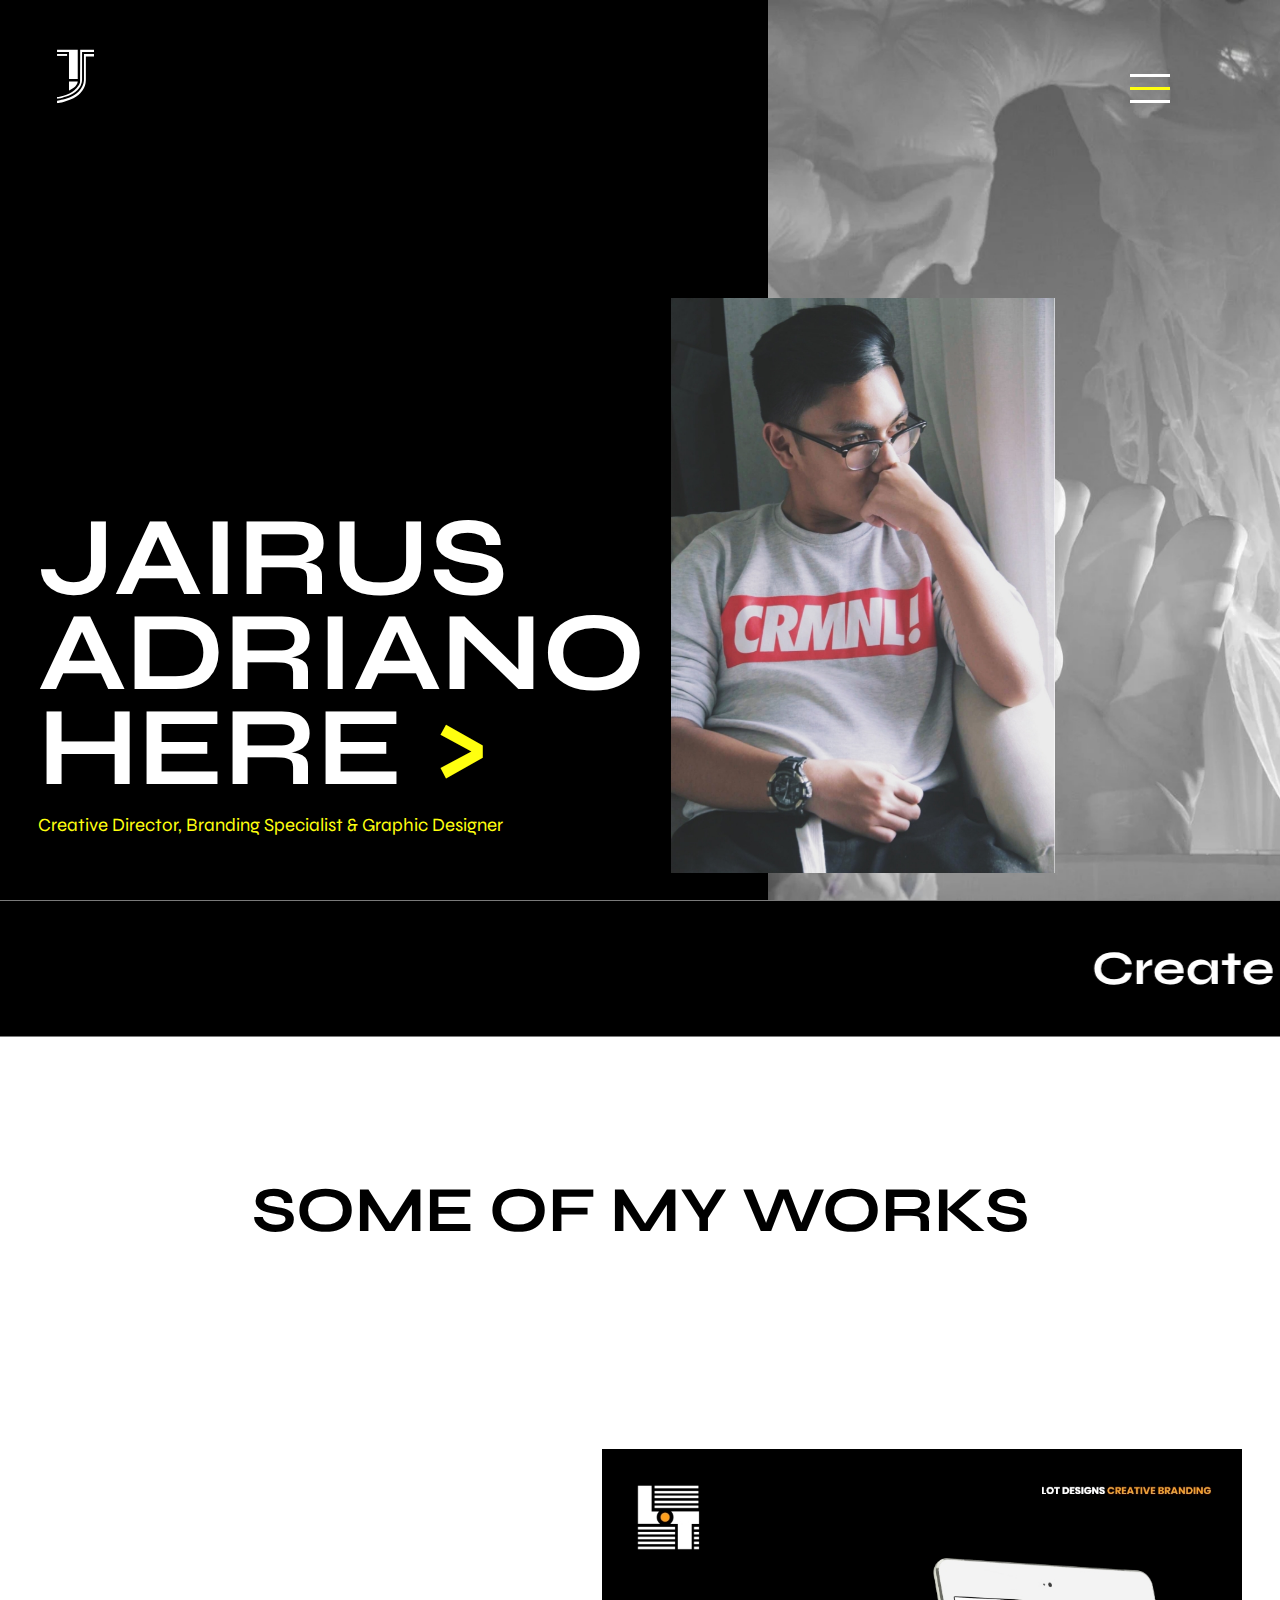
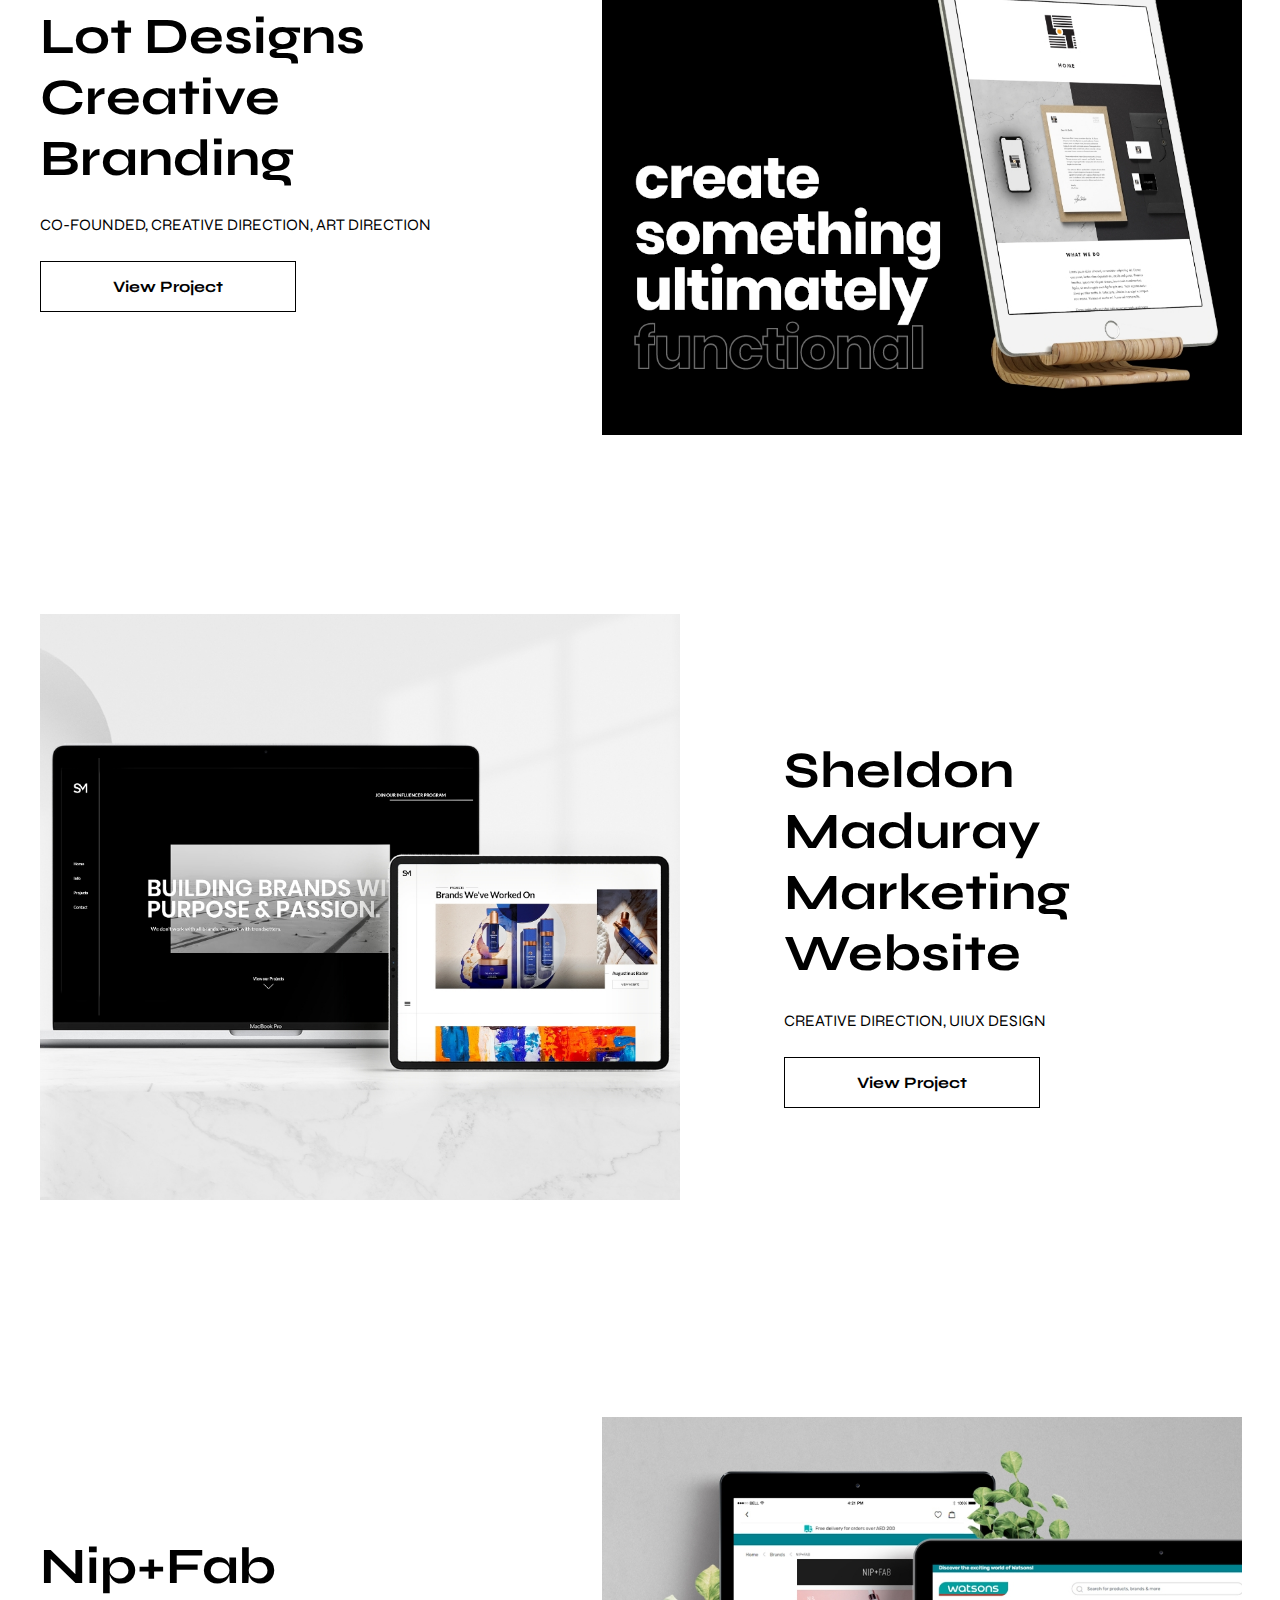
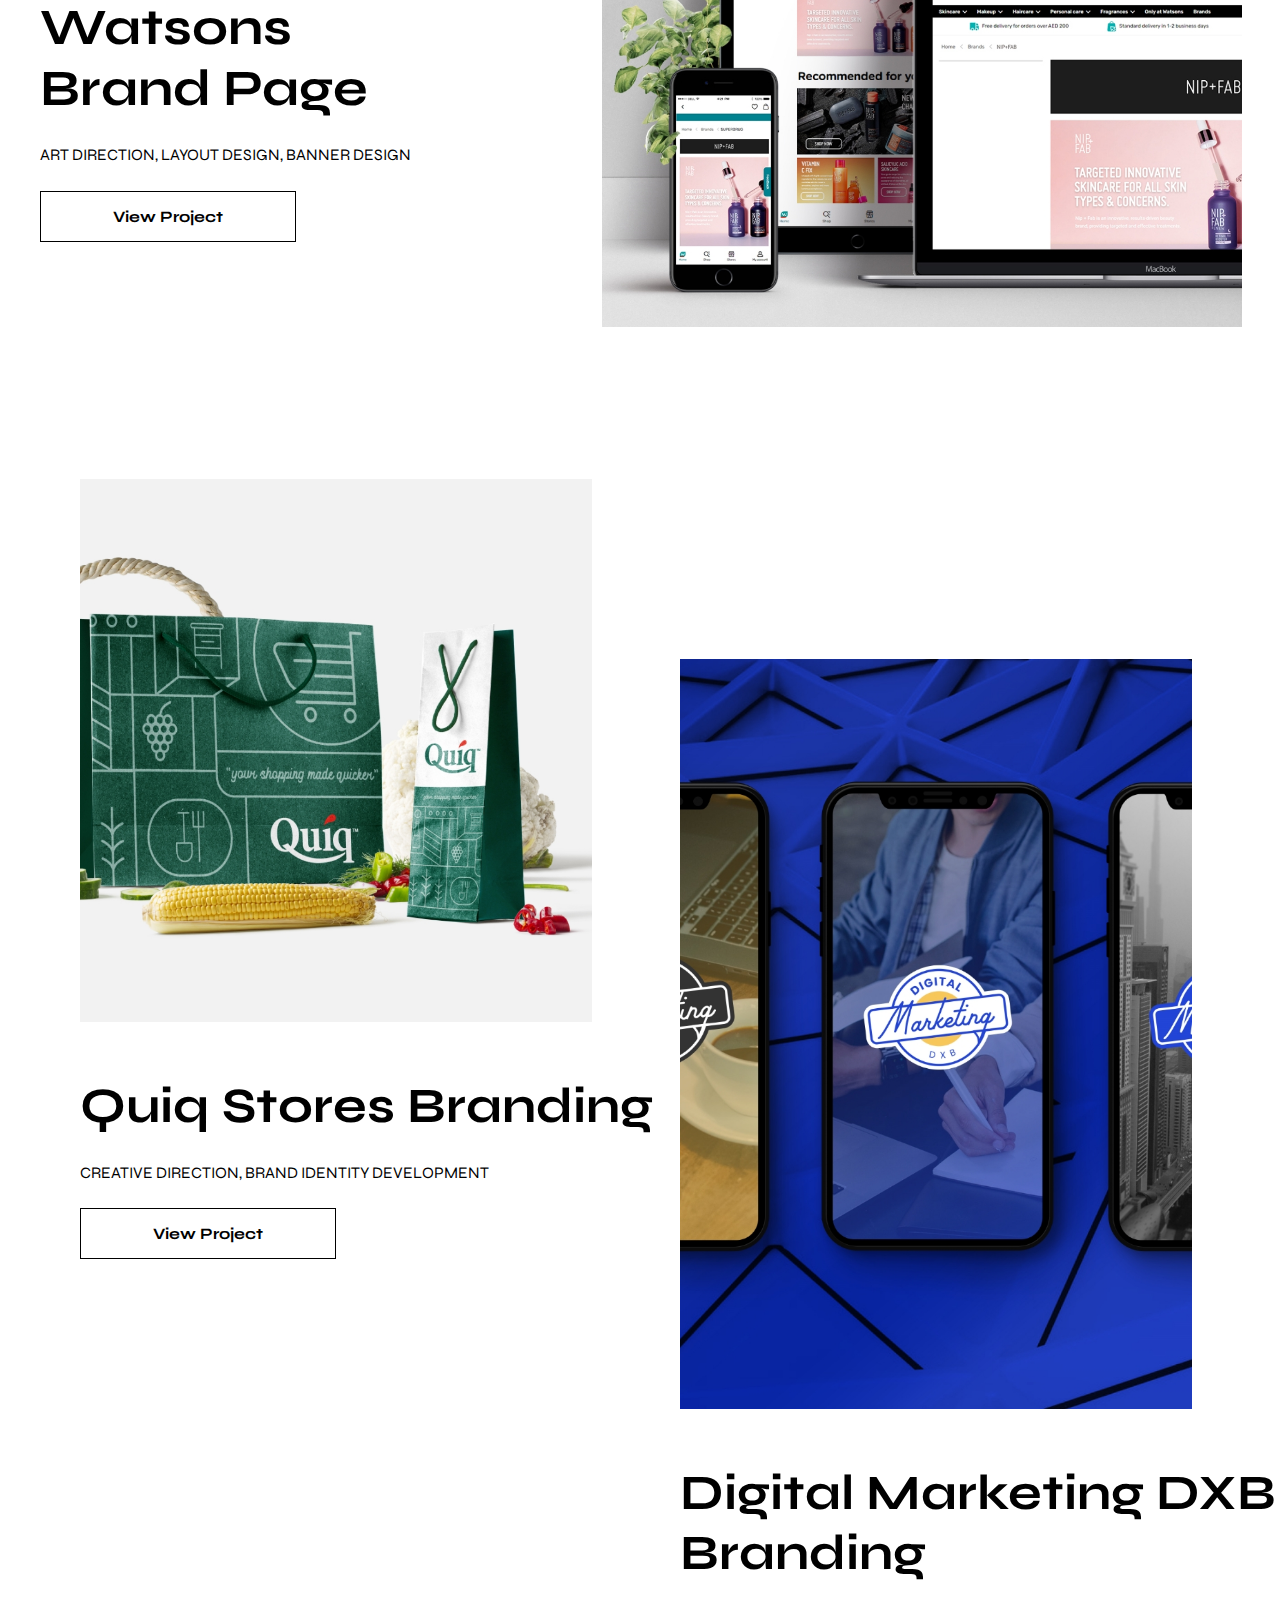
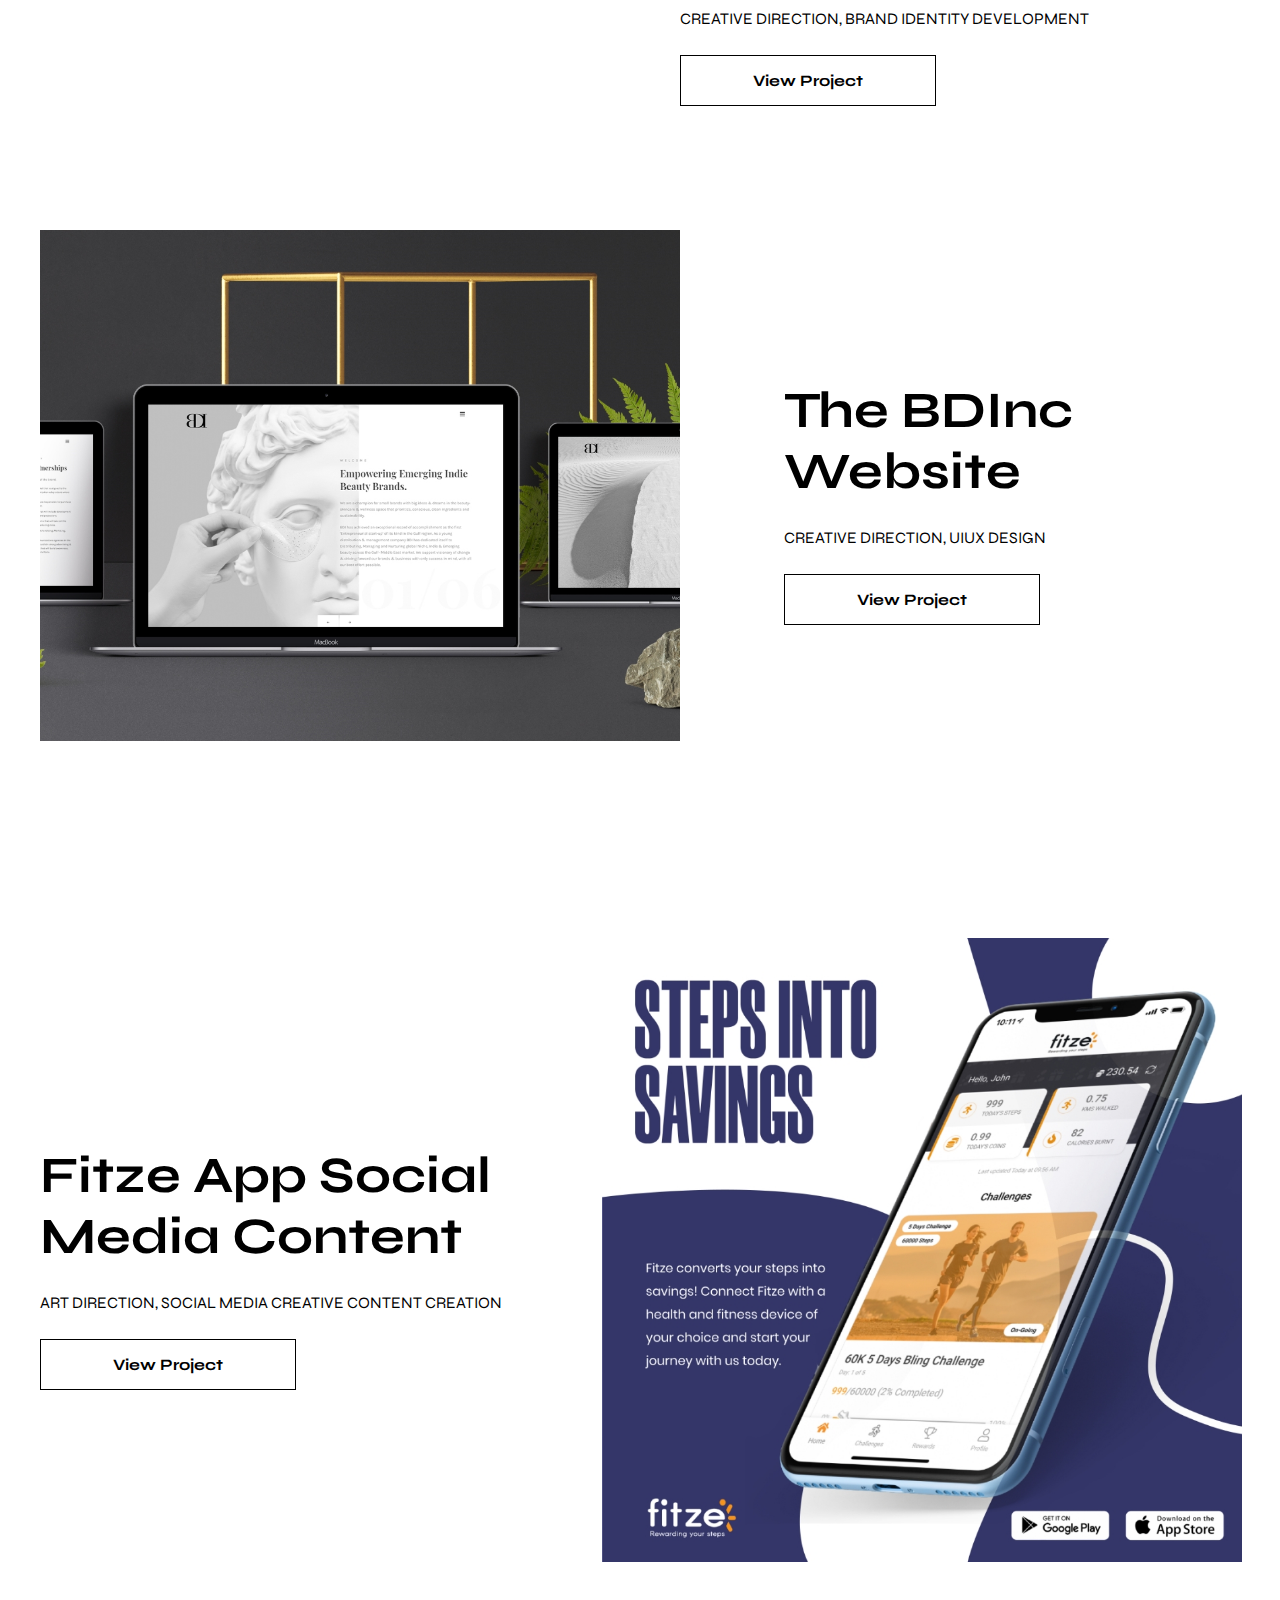
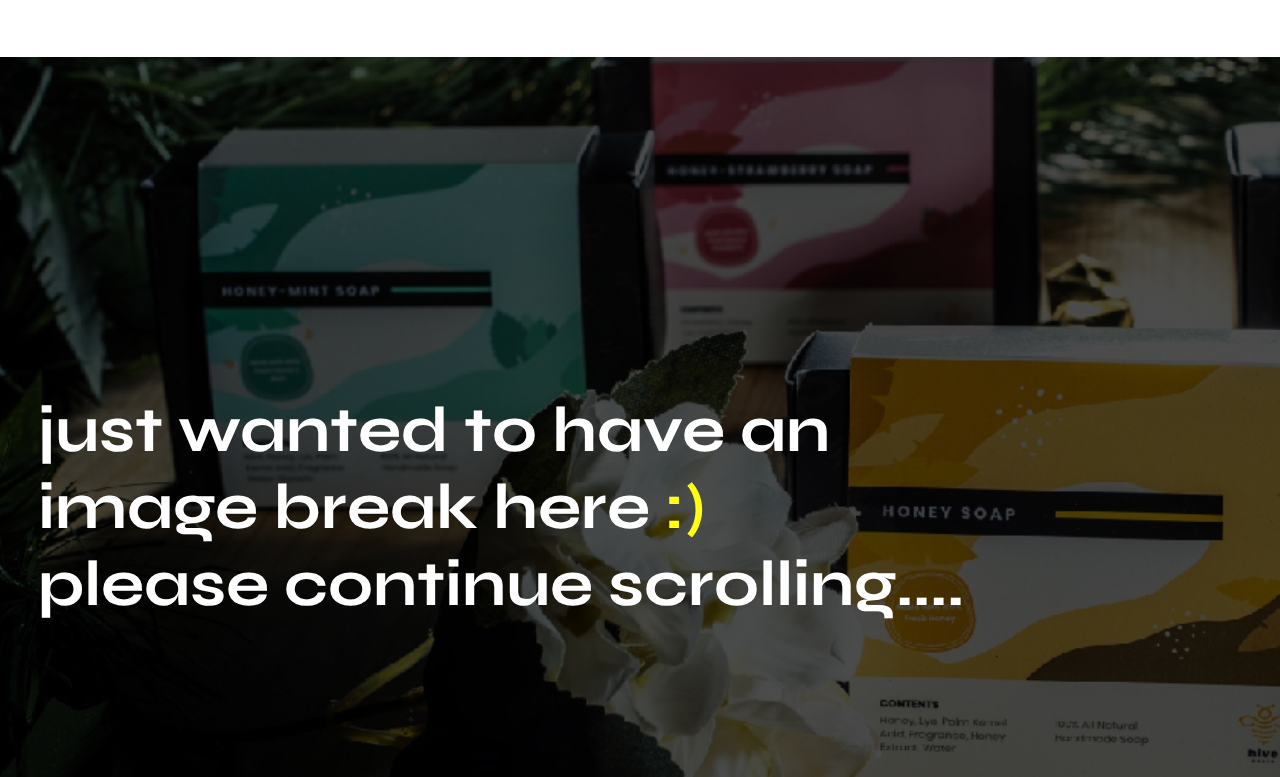
==== index.html @ 4d0aeca3 "new" ====
<!DOCTYPE html>
<!--[if lt IE 7]>      <html class="no-js lt-ie9 lt-ie8 lt-ie7"> <![endif]-->
<!--[if IE 7]>         <html class="no-js lt-ie9 lt-ie8"> <![endif]-->
<!--[if IE 8]>         <html class="no-js lt-ie9"> <![endif]-->
<!--[if gt IE 8]>      <html class="no-js"> <!--<![endif]-->
<html>
    <head>
        <meta charset="utf-8">
        <meta http-equiv="X-UA-Compatible" content="IE=edge">
        <title>Jairus Ziv Adriano</title>
        <meta name="description" content="">
        <meta name="viewport" content="width=device-width, initial-scale=1">
        <link rel="stylesheet" href="css/style.css">
        <link rel="preconnect" href="https://fonts.googleapis.com">
        <link rel="preconnect" href="https://fonts.gstatic.com" crossorigin>
        <link href="https://fonts.googleapis.com/css2?family=Syne:wght@400;700&display=swap" rel="stylesheet">
        <script
            src="https://code.jquery.com/jquery-3.6.0.min.js"
            integrity="sha256-/xUj+3OJU5yExlq6GSYGSHk7tPXikynS7ogEvDej/m4="
            crossorigin="anonymous"></script>
    </head>
    <body>
        <!--[if lt IE 7]>
            <p class="browsehappy">You are using an <strong>outdated</strong> browser. Please <a href="#">upgrade your browser</a> to improve your experience.</p>
        <![endif]-->
        <menu>
            <section-left>
                <svg class="logo" onclick="ToggleMenu()" width="150px" height="150px" data-name="Layer 1" xmlns="http://www.w3.org/2000/svg" color="white" viewBox="0 0 540.57 800">
                    <title>logo</title>
                    <rect x="30.81" y="120.2" width="133.94" height="25.31"/>
                    <path d="M523.28,120.24v33.6c-.69,0-1.38.07-2.08.07H415.11v1.37c0,.42,0,.85,0,1.28v42.48q0,132.09,0,264.2a266.12,266.12,0,0,1-11.42,75.14A246.61,246.61,0,0,1,365,614a280.34,280.34,0,0,1-24.85,28.8A340.16,340.16,0,0,1,287.71,686a468.22,468.22,0,0,1-78,42,646.64,646.64,0,0,1-92.9,31.32c-16.77,4.33-33.67,8.09-50.73,11.11-9.38,1.66-18.83,3-28.26,4.46-2.31.36-4.65.51-7,.76V742.3c.47-.1.93-.23,1.4-.3,11.91-1.82,23.83-3.52,35.71-5.48,14.41-2.38,28.7-5.38,42.9-8.75,19.3-4.58,38.36-10,57.12-16.41a480,480,0,0,0,57.57-23.82,367.85,367.85,0,0,0,60.38-37.16C310.53,631.56,332,609.71,349.38,584a241.27,241.27,0,0,0,33-71.22A213,213,0,0,0,389,477.59a195.18,195.18,0,0,0,.8-19.8q0-167.6,0-335.18c0-.37,0-.75,0-1.12s.09-.81.14-1.32H521.52C522.11,120.17,522.69,120.21,523.28,120.24Z"/>
                    <path d="M30.81,694.94c2.74-.39,5.49-.76,8.22-1.2,8.84-1.41,17.7-2.72,26.5-4.3q25.89-4.65,51.23-11.78a445.45,445.45,0,0,0,79.91-30.52,335.85,335.85,0,0,0,65.14-42.37c21.82-18.29,40.67-39.19,55.62-63.49a185.79,185.79,0,0,0,18.74-39.49c0-.1.07-.2.11-.3a27.6,27.6,0,0,0,1.53-9.56c0-18.23.12-36.47.2-54.7q.06-12.17.12-24.32.09-18.95.17-37.91.06-12.22.1-24.47.14-31.35.28-62.7c.05-12.43.14-24.85.2-37.27s.1-24.85.15-37.27q0-12.48.11-25,.09-18.56.16-37.11l.12-25.11q.09-18.56.17-37.11.06-12.56.12-25.11a13.77,13.77,0,0,1,.21-1.57H523.28V95c-.75,0-1.49-.07-2.24-.07H364.49v2.6q0,178.86,0,357.73c0,7-.24,14-.85,20.93a198.89,198.89,0,0,1-4.41,27.77,193.45,193.45,0,0,1-35.35,74.21c-14.39,18.83-31.48,34.88-50.45,49A367.53,367.53,0,0,1,213,663.21a510.47,510.47,0,0,1-59.57,24q-25.47,8.53-51.59,14.83c-16.37,4-32.85,7.4-49.49,10.05-7.15,1.13-14.35,2-21.52,3Z"/>
                    <path d="M190.17,607.42V485.87H306.38c0,.65,0,1.26,0,1.88-.36,11.7-3.79,22.53-9.24,32.79a127,127,0,0,1-20.83,28c-11.78,12.32-25.06,22.82-39.15,32.32a342.43,342.43,0,0,1-44.68,25.5C191.76,606.72,191,607,190.17,607.42Z"/><path d="M306.79,451.08v2l-.18.19s-.08.09-.12.09c-.48,0-.95.08-1.43.08H190.47l-.22-.22a.47.47,0,0,1-.09-.12.45.45,0,0,1,0-.16l0-.16a.92.92,0,0,0,0-.16V94.89H33.17a23.58,23.58,0,0,1-2.36-.24V62.32H306.64c.05.85.14,1.7.14,2.55Q306.8,258,306.79,451.08Z"/>
                    <path d="M182.68,94.89H30.81v-.25a23.58,23.58,0,0,0,2.36.24Z"/>
                </svg>
                <!-- //<img class="logo" src="assets/header-menu/logo-white.png"/> -->
            </section-left>
            <section-right>
                <ul>
                    <li>
                        <button onclick="ToggleMenu()" class="exit-menu">
                            <span></span>
                        </button>
                    </li>
                    <li><a href="#" target="_blank">HOME</a></li>
                    <li><a href="#about" target="_blank">ABOUT</a></li>
                    <li><a href="#works" target="_blank">WORKS</a></li>
                    <li><a href="#contact" target="_blank">CONTACT</a></li>
                </ul>
            </section-right>
        </menu>
        <header>
            <section-left>
                <svg class="logo header-logo" onclick="ToggleMenu()" width="150px" height="150px" data-name="Layer 1" xmlns="http://www.w3.org/2000/svg" color="white" viewBox="0 0 540.57 800">
                    <title>logo</title>
                    <rect x="30.81" y="120.2" width="133.94" height="25.31"/>
                    <path d="M523.28,120.24v33.6c-.69,0-1.38.07-2.08.07H415.11v1.37c0,.42,0,.85,0,1.28v42.48q0,132.09,0,264.2a266.12,266.12,0,0,1-11.42,75.14A246.61,246.61,0,0,1,365,614a280.34,280.34,0,0,1-24.85,28.8A340.16,340.16,0,0,1,287.71,686a468.22,468.22,0,0,1-78,42,646.64,646.64,0,0,1-92.9,31.32c-16.77,4.33-33.67,8.09-50.73,11.11-9.38,1.66-18.83,3-28.26,4.46-2.31.36-4.65.51-7,.76V742.3c.47-.1.93-.23,1.4-.3,11.91-1.82,23.83-3.52,35.71-5.48,14.41-2.38,28.7-5.38,42.9-8.75,19.3-4.58,38.36-10,57.12-16.41a480,480,0,0,0,57.57-23.82,367.85,367.85,0,0,0,60.38-37.16C310.53,631.56,332,609.71,349.38,584a241.27,241.27,0,0,0,33-71.22A213,213,0,0,0,389,477.59a195.18,195.18,0,0,0,.8-19.8q0-167.6,0-335.18c0-.37,0-.75,0-1.12s.09-.81.14-1.32H521.52C522.11,120.17,522.69,120.21,523.28,120.24Z"/>
                    <path d="M30.81,694.94c2.74-.39,5.49-.76,8.22-1.2,8.84-1.41,17.7-2.72,26.5-4.3q25.89-4.65,51.23-11.78a445.45,445.45,0,0,0,79.91-30.52,335.85,335.85,0,0,0,65.14-42.37c21.82-18.29,40.67-39.19,55.62-63.49a185.79,185.79,0,0,0,18.74-39.49c0-.1.07-.2.11-.3a27.6,27.6,0,0,0,1.53-9.56c0-18.23.12-36.47.2-54.7q.06-12.17.12-24.32.09-18.95.17-37.91.06-12.22.1-24.47.14-31.35.28-62.7c.05-12.43.14-24.85.2-37.27s.1-24.85.15-37.27q0-12.48.11-25,.09-18.56.16-37.11l.12-25.11q.09-18.56.17-37.11.06-12.56.12-25.11a13.77,13.77,0,0,1,.21-1.57H523.28V95c-.75,0-1.49-.07-2.24-.07H364.49v2.6q0,178.86,0,357.73c0,7-.24,14-.85,20.93a198.89,198.89,0,0,1-4.41,27.77,193.45,193.45,0,0,1-35.35,74.21c-14.39,18.83-31.48,34.88-50.45,49A367.53,367.53,0,0,1,213,663.21a510.47,510.47,0,0,1-59.57,24q-25.47,8.53-51.59,14.83c-16.37,4-32.85,7.4-49.49,10.05-7.15,1.13-14.35,2-21.52,3Z"/>
                    <path d="M190.17,607.42V485.87H306.38c0,.65,0,1.26,0,1.88-.36,11.7-3.79,22.53-9.24,32.79a127,127,0,0,1-20.83,28c-11.78,12.32-25.06,22.82-39.15,32.32a342.43,342.43,0,0,1-44.68,25.5C191.76,606.72,191,607,190.17,607.42Z"/><path d="M306.79,451.08v2l-.18.19s-.08.09-.12.09c-.48,0-.95.08-1.43.08H190.47l-.22-.22a.47.47,0,0,1-.09-.12.45.45,0,0,1,0-.16l0-.16a.92.92,0,0,0,0-.16V94.89H33.17a23.58,23.58,0,0,1-2.36-.24V62.32H306.64c.05.85.14,1.7.14,2.55Q306.8,258,306.79,451.08Z"/>
                    <path d="M182.68,94.89H30.81v-.25a23.58,23.58,0,0,0,2.36.24Z"/>
                </svg>
                <!-- <img class="logo" src="assets/header-menu/logo-white.png"/> -->
            </section-left>
            <section-right>
                <button onclick="ToggleMenu()" class="menu-button">
                    <div></div>
                    <div></div>
                    <div></div>
                </button>
            </section-right>
        </header>
        <section id="home">
            <section-left>
                <div class="hero-content">
                    <h1 class="hero-title">
                        Jairus <br/> Adriano <br/> Here <div class="indent" style="display: inline;">></div>
                    </h1>
                    <h3 class="hero-sub">Creative Director, Branding Specialist & Graphic Designer</h3>
                </div>
                <img class="home-hero" src="assets/Home/home-hero.jpg"/>
            </section-left>
            <section-right>

            </section-right>
        </section>
        <section id="break-marquee">
            <marquee scrollamount='20'>
                Create Creative Content With Purpose That Reflects <div style="display: inline;color:#FFFF0F">YOU</div>	&middot;	&middot;	&middot;	&middot;
                Create Creative Content With Purpose That Reflects <div style="display: inline;color:#FFFF0F">YOU</div>	&middot;	&middot;	&middot;	&middot;
                Create Creative Content With Purpose That Reflects <div style="display: inline;color:#FFFF0F">YOU</div>	&middot;	&middot;	&middot;	&middot;
                Create Creative Content With Purpose That Reflects <div style="display: inline;color:#FFFF0F">YOU</div>
            </marquee>
        </section>
        <section id="work">
            <h1 class="work-title">Some of My Works</h1>
            <ul id="portfolio">
                <li class="portfolio-item" id="lot-designs">
                    <div class="portfolio-content-container">
                        <h3 class="portfolio-item-title">Lot Designs<br/>Creative Branding</h3>
                        <h5 class="portfolio-item-sub">Co-founded, creative direction, art direction</h5>
                        <a href="" class="portfolio-item-cta"><h4 class="portfolio-item-cta-label">View Project</h4></a>
                    </div>
                    <div class="portfolio-preview-container portfolio-image-right">
                        <div class="portfolio-preview-image-container">
                            <img src="assets/Home/lotdesigns-hero.jpg" alt="">
                        </div>
                    </div>
                </li>
                <li class="portfolio-item" id="sheldon">
                    <div class="portfolio-preview-container portfolio-image-left">
                        <div class="portfolio-preview-image-container">
                            <img src="assets/Home/smm-hero.jpg" alt="">
                        </div>
                    </div>
                    <div class="portfolio-content-container">
                        <h3 class="portfolio-item-title">Sheldon Maduray<br/>Marketing Website</h3>
                        <h5 class="portfolio-item-sub">Creative Direction, UIUX design</h5>
                        <a href="" class="portfolio-item-cta"><h4 class="portfolio-item-cta-label">View Project</h4></a>
                    </div>
                </li>
                <li class="portfolio-item" id="nip-fab">
                    <div class="portfolio-content-container">
                        <h3 class="portfolio-item-title">Nip+Fab Watsons<br/>Brand Page</h3>
                        <h5 class="portfolio-item-sub">Art Direction, Layout Design, Banner Design</h5>
                        <a href="" class="portfolio-item-cta"><h4 class="portfolio-item-cta-label">View Project</h4></a>
                    </div>
                    <div class="portfolio-preview-container portfolio-image-right">
                        <div class="portfolio-preview-image-container">
                            <img src="assets/Home/nip-fab-hero-1.jpg" alt="">
                        </div>
                    </div>
                </li>
                <li>
                    <ul style="display: flex; align-items: flex-start;">
                        <li class="portfolio-item-half" id="quiq">
                            <div class="portfolio-content-container">
                                <div class="portfolio-preview-image-container">
                                    <img src="assets/Home/quiq-hero.jpg" alt="">
                                </div>
                                <div class="portfolio-title-container">
                                    <h3 class="portfolio-item-title">Quiq Stores Branding</h3>
                                    <h5 class="portfolio-item-sub">Creative Direction, Brand identity Development</h5>
                                    <a href="" class="portfolio-item-cta"><h4 class="portfolio-item-cta-label">View Project</h4></a>
                                </div>
                            </div>
                        </li>
                        <li class="portfolio-item-half" id="dxb" style="margin-top: 20vh">
                            <div class="portfolio-content-container">
                                <div class="portfolio-preview-image-container">
                                    <img src="assets/Home/nip-fab-hero.jpg" alt="">
                                </div>
                                <div class="portfolio-title-container">
                                    <h3 class="portfolio-item-title">Digital Marketing DXB Branding</h3>
                                    <h5 class="portfolio-item-sub">Creative direction, Brand identity Development</h5>
                                    <a href="" class="portfolio-item-cta"><h4 class="portfolio-item-cta-label">View Project</h4></a>
                                </div>
                            </div>
                        </li>
                    </ul>
                </li>
                <li class="portfolio-item" id="bdi">
                    <div class="portfolio-preview-container portfolio-image-left">
                        <div class="portfolio-preview-image-container">
                            <img src="assets/Home/bdi-hero.jpg" alt="">
                        </div>
                    </div>
                    <div class="portfolio-content-container">
                        <h3 class="portfolio-item-title">The BDInc Website</h3>
                        <h5 class="portfolio-item-sub">Creative Direction, UIUX design</h5>
                        <a href="" class="portfolio-item-cta"><h4 class="portfolio-item-cta-label">View Project</h4></a>
                    </div>
                </li>
                <li class="portfolio-item" id="nip-fab">
                    <div class="portfolio-content-container">
                        <h3 class="portfolio-item-title">Fitze App Social Media Content</h3>
                        <h5 class="portfolio-item-sub">Art Direction, Social Media creative Content Creation</h5>
                        <a href="" class="portfolio-item-cta"><h4 class="portfolio-item-cta-label">View Project</h4></a>
                    </div>
                    <div class="portfolio-preview-container portfolio-image-right">
                        <div class="portfolio-preview-image-container">
                            <img src="assets/Home/fitze-hero.jpg" alt="">
                        </div>
                    </div>
                </li>
            </ul>
        </section>
        <section id="page-break">
            <h3>just wanted to have an <br/> image break here <div style="display:inline; color:#FFFF0F">:)</div>
                <br/> please continue scrolling....</h3>
        </section>
        <script>
            function ToggleMenu(){
                console.log('toggling menu');
                var menu = $('menu');
                menu.toggleClass('menu-active');
            }
            let homeObserver = new IntersectionObserver((entries) =>{
                console.log(entries);
                entries.forEach(entry =>{
                    if(entry.isIntersecting){
                        console.log("Intersecting")
                        $('header').removeClass('header-dark');
                    }else{
                        $('header').addClass('header-dark');
                        console.log("not intersecting")

                    }
                });
            });
            homeObserver.observe(document.querySelector('#home'));
        </script>
    </body>
</html>
---- css/style.css ----
body{font-family:"Syne",sans-serif;border:0;margin:0;padding:0;width:100vw;overflow-x:hidden}.logo{width:150px !important;height:150px !important;transform:scale(0.4);transition:.3s;cursor:pointer;fill:#fff}.logo:hover{transform:scale(0.35);fill:#ffff0f}.menu-active{transform:translateX(0)}menu{transform:translateX(-100vw);transition:.3s;z-index:9999;border:0;margin:0;padding:0;position:fixed;display:flex;width:100vw;height:100vh}menu section-left{width:30%;background-image:url("../assets/Menu/menu-bg.jpg");background-size:cover}menu section-right{padding-top:5vh;width:70%;background:#000}menu section-right ul li{padding-right:5%;padding-left:5%;list-style:none;color:#fff;width:90%;min-height:10vh;display:flex;justify-content:end}menu section-right ul li .exit-menu{background:none;color:inherit;border:#fff 2px solid;border-radius:50%;padding:0;outline:inherit;width:80px;height:80px;cursor:pointer;display:flex;justify-content:center;align-items:center;transition:.2s}menu section-right ul li .exit-menu span{content:" ";width:40px;height:40px}menu section-right ul li .exit-menu span::before{content:" ";width:3px;height:40px;transform:rotate(45deg);background:#ffff0f;display:inline-block;position:absolute}menu section-right ul li .exit-menu span::after{content:" ";width:3px;height:40px;transform:rotate(-45deg);background:#ffff0f;display:inline-block;position:absolute}menu section-right ul li .exit-menu:hover{transform:scale(0.8);border-color:#ffff0f;background:#7a7a7a}menu section-right ul li a{font-size:7rem;font-weight:bold;text-decoration:none;color:#fff;transition:.2s}menu section-right ul li a:hover{color:#ffff0f;padding-right:2.5rem}header{width:100vw;height:20vh;position:fixed;z-index:100;display:flex}header section-left{width:50%}header section-right{width:50%;display:flex;justify-content:flex-end}header section-right .menu-button{background:none;color:inherit;border:none;padding:0;outline:inherit;width:150px;height:150px;cursor:pointer;padding-right:2vw;padding-top:3vh;transition:.3s}header section-right .menu-button div:nth-child(1){width:40px;height:3px;background:#fff;content:" ";color:#fff;border:none;transition:.3s}header section-right .menu-button div:nth-child(2){width:40px;height:3px;background:#ffff0f;content:" ";color:#fff;margin-top:10px;border:none;transition:.3s}header section-right .menu-button div:nth-child(3){width:40px;height:3px;background:#fff;content:" ";color:#fff;margin-top:10px;border:none;transition:.3s}header section-right .menu-button:hover{transform:rotate(90deg) translate(50px, 40px)}header section-right .menu-button:hover div:nth-child(1){height:6px;border-top:1px #000;border-left:1px #000;border-right:1px #000}header section-right .menu-button:hover div:nth-child(2){height:12px;margin-top:0;border-left:1px #000;border-right:1px #000}header section-right .menu-button:hover div:nth-child(3){height:6px;margin-top:0;border-bottom:1px #000;border-left:1px #000;border-right:1px #000}.header-dark section-left .header-logo{fill:#000}.header-dark section-right .menu-button div:nth-child(1),.header-dark section-right .menu-button div:nth-child(3){background:#000;color:#000}section#home{background:#000;width:100vw;height:100vh;display:flex;color:#fff}section#home section-left{width:60%;height:100vh;display:flex;align-items:flex-end}section#home section-left .hero-content{z-index:2;margin-bottom:5vh;margin-left:3vw}section#home section-left .hero-content .hero-title{margin-bottom:.1vh;font-size:7em;text-transform:uppercase;line-height:.85em}section#home section-left .hero-content .hero-title .indent{color:#ffff0f}section#home section-left .hero-content .hero-sub{color:#ffff0f;font-weight:400}section#home section-left .home-hero{z-index:1;padding-left:2vw;float:right;width:30vw;margin-bottom:3vh}section#home section-right{z-index:0;width:40%;height:100vh;background:url("../assets/Home/home-bg.jpg");background-size:cover}section#break-marquee{width:100vw;height:15vh;display:flex;justify-content:center;align-items:center;border-top:1px solid #7a7a7a;border-bottom:1px solid #7a7a7a;background-color:#000}section#break-marquee marquee{color:#fff;height:auto;font-size:3em;font-weight:bold}section#work{width:100vw;min-height:120vh}section#work .work-title{width:100%;margin-top:15vh;margin-bottom:15vh;text-align:center;font-size:4em;text-transform:uppercase}section#work #portfolio li{list-style:none}section#work #portfolio .portfolio-item{width:100%;min-height:80vh;display:flex;justify-content:center;align-items:center;margin-bottom:5vh}section#work #portfolio .portfolio-item .portfolio-content-container{width:40%}section#work #portfolio .portfolio-item .portfolio-content-container .portfolio-item-title{font-size:3.2em;margin-bottom:.1em}section#work #portfolio .portfolio-item .portfolio-content-container .portfolio-item-sub{font-size:1em;text-transform:uppercase;font-weight:400}section#work #portfolio .portfolio-item .portfolio-content-container .portfolio-item-cta{display:block;width:20vw;text-align:center;color:#000;text-decoration:none;transition:.25s}section#work #portfolio .portfolio-item .portfolio-content-container .portfolio-item-cta .portfolio-item-cta-label{transition:.25s;width:auto;border:1px solid #000;padding:15px}section#work #portfolio .portfolio-item .portfolio-content-container .portfolio-item-cta:hover{color:#fff;background:#000}section#work #portfolio .portfolio-item .portfolio-content-container .portfolio-item-cta:hover .portfolio-item-cta-label{border:#fff 1px solid}section#work #portfolio .portfolio-item .portfolio-preview-container{width:60%;display:flex}section#work #portfolio .portfolio-item .portfolio-preview-container .portfolio-preview-image-container{width:50vw}section#work #portfolio .portfolio-item .portfolio-preview-container .portfolio-preview-image-container img{width:100%;height:auto;transition:.2s}section#work #portfolio .portfolio-item .portfolio-preview-container .portfolio-preview-image-container:hover img{transform:scale(1.025)}section#work #portfolio .portfolio-item .portfolio-preview-container.portfolio-image-left{justify-content:start}section#work #portfolio .portfolio-item .portfolio-preview-container.portfolio-image-right{justify-content:flex-end;margin:3vw}section#work #portfolio li ul .portfolio-item-half{width:50vw;display:flex;align-items:center}section#work #portfolio li ul .portfolio-item-half .portfolio-preview-image-container{width:40vw}section#work #portfolio li ul .portfolio-item-half .portfolio-preview-image-container img{width:100%;height:auto;transition:.2s}section#work #portfolio li ul .portfolio-item-half .portfolio-preview-image-container:hover img{transform:scale(1.025)}section#work #portfolio li ul .portfolio-item-half .portfolio-title-container{width:100%}section#work #portfolio li ul .portfolio-item-half .portfolio-title-container .portfolio-item-title{font-size:3.1em;margin-bottom:.1em}section#work #portfolio li ul .portfolio-item-half .portfolio-title-container .portfolio-item-sub{font-size:1em;text-transform:uppercase;font-weight:400}section#work #portfolio li ul .portfolio-item-half .portfolio-title-container .portfolio-item-cta{display:block;width:20vw;text-align:center;color:#000;text-decoration:none;transition:.25s}section#work #portfolio li ul .portfolio-item-half .portfolio-title-container .portfolio-item-cta .portfolio-item-cta-label{transition:.25s;width:auto;border:1px solid #000;padding:15px}section#work #portfolio li ul .portfolio-item-half .portfolio-title-container .portfolio-item-cta:hover{color:#fff;background:#000}section#work #portfolio li ul .portfolio-item-half .portfolio-title-container .portfolio-item-cta:hover .portfolio-item-cta-label{border:#fff 1px solid}section#page-break{width:100vw;height:80vh;background:url("../assets/Home/image-page-break.jpg");display:flex;align-items:center}section#page-break h3{padding-top:20vh;padding-left:3vw;padding-right:3vw;color:#fff;font-size:4em}
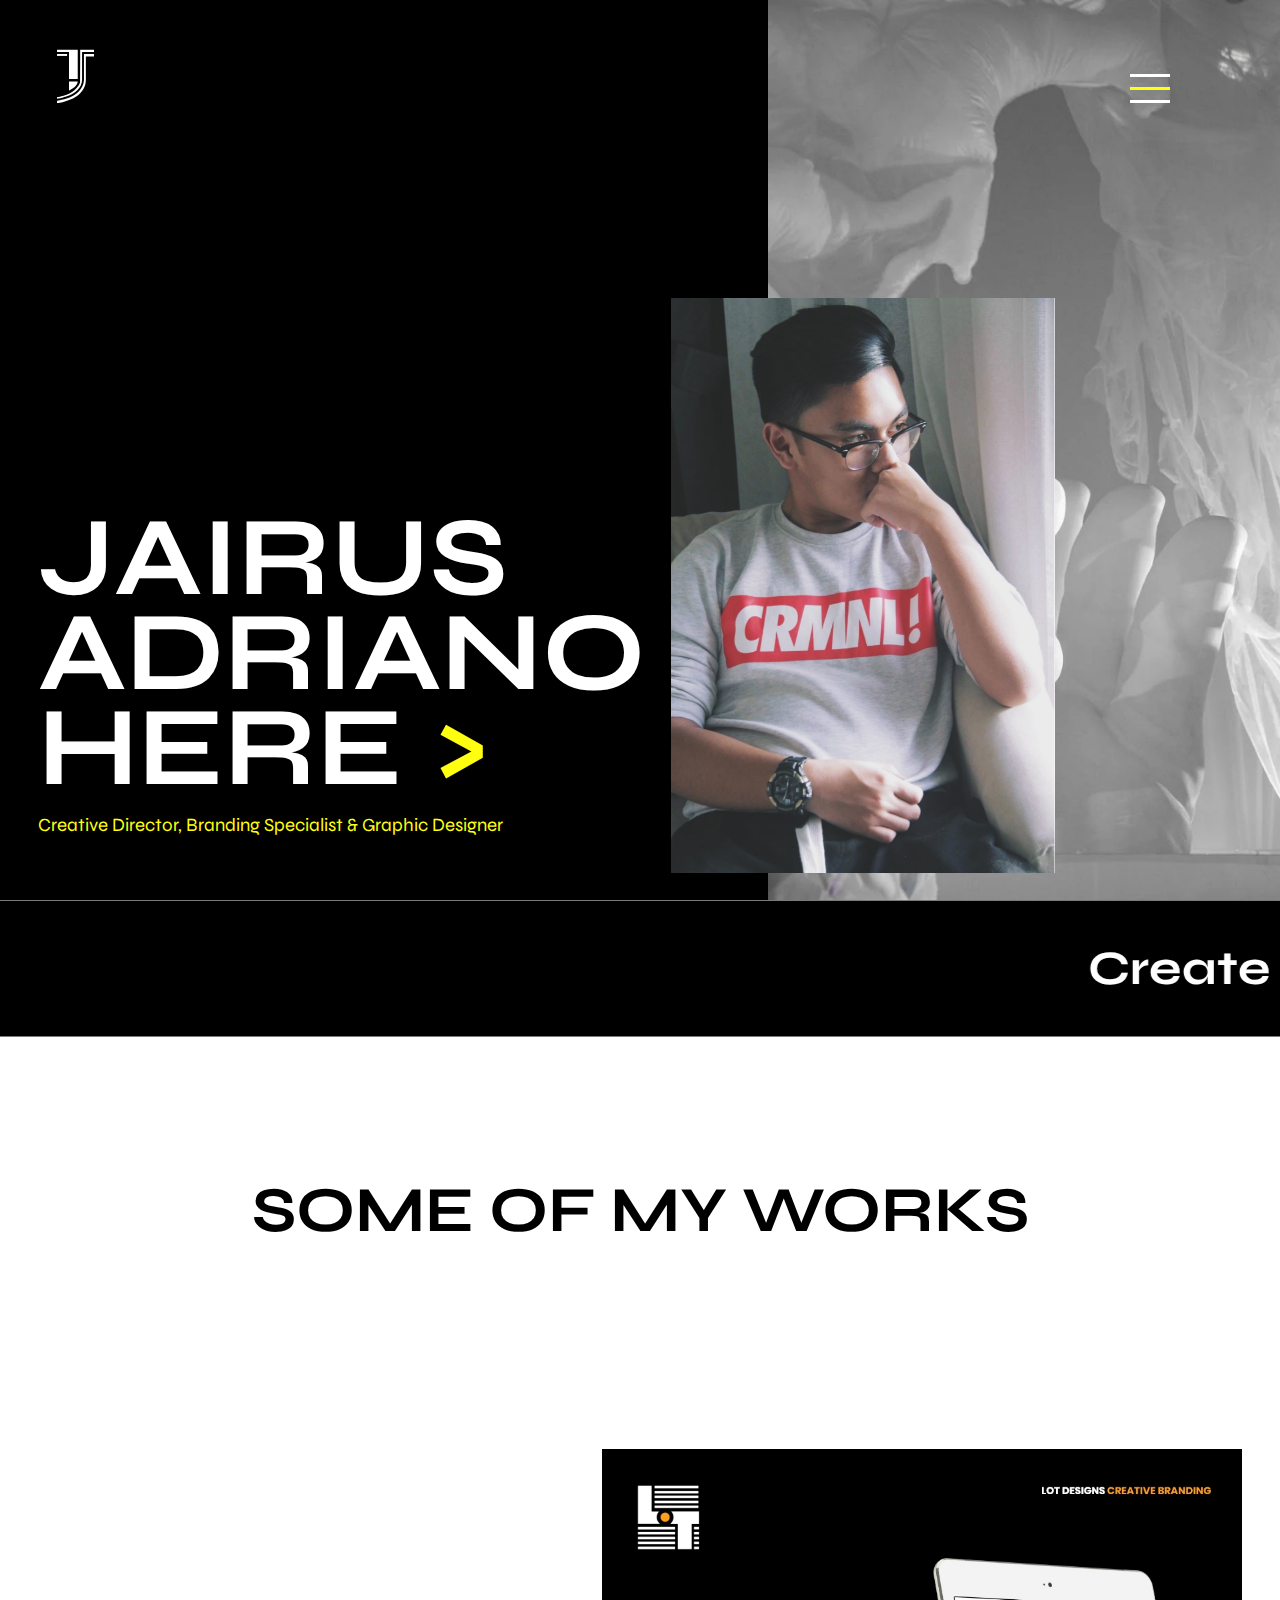
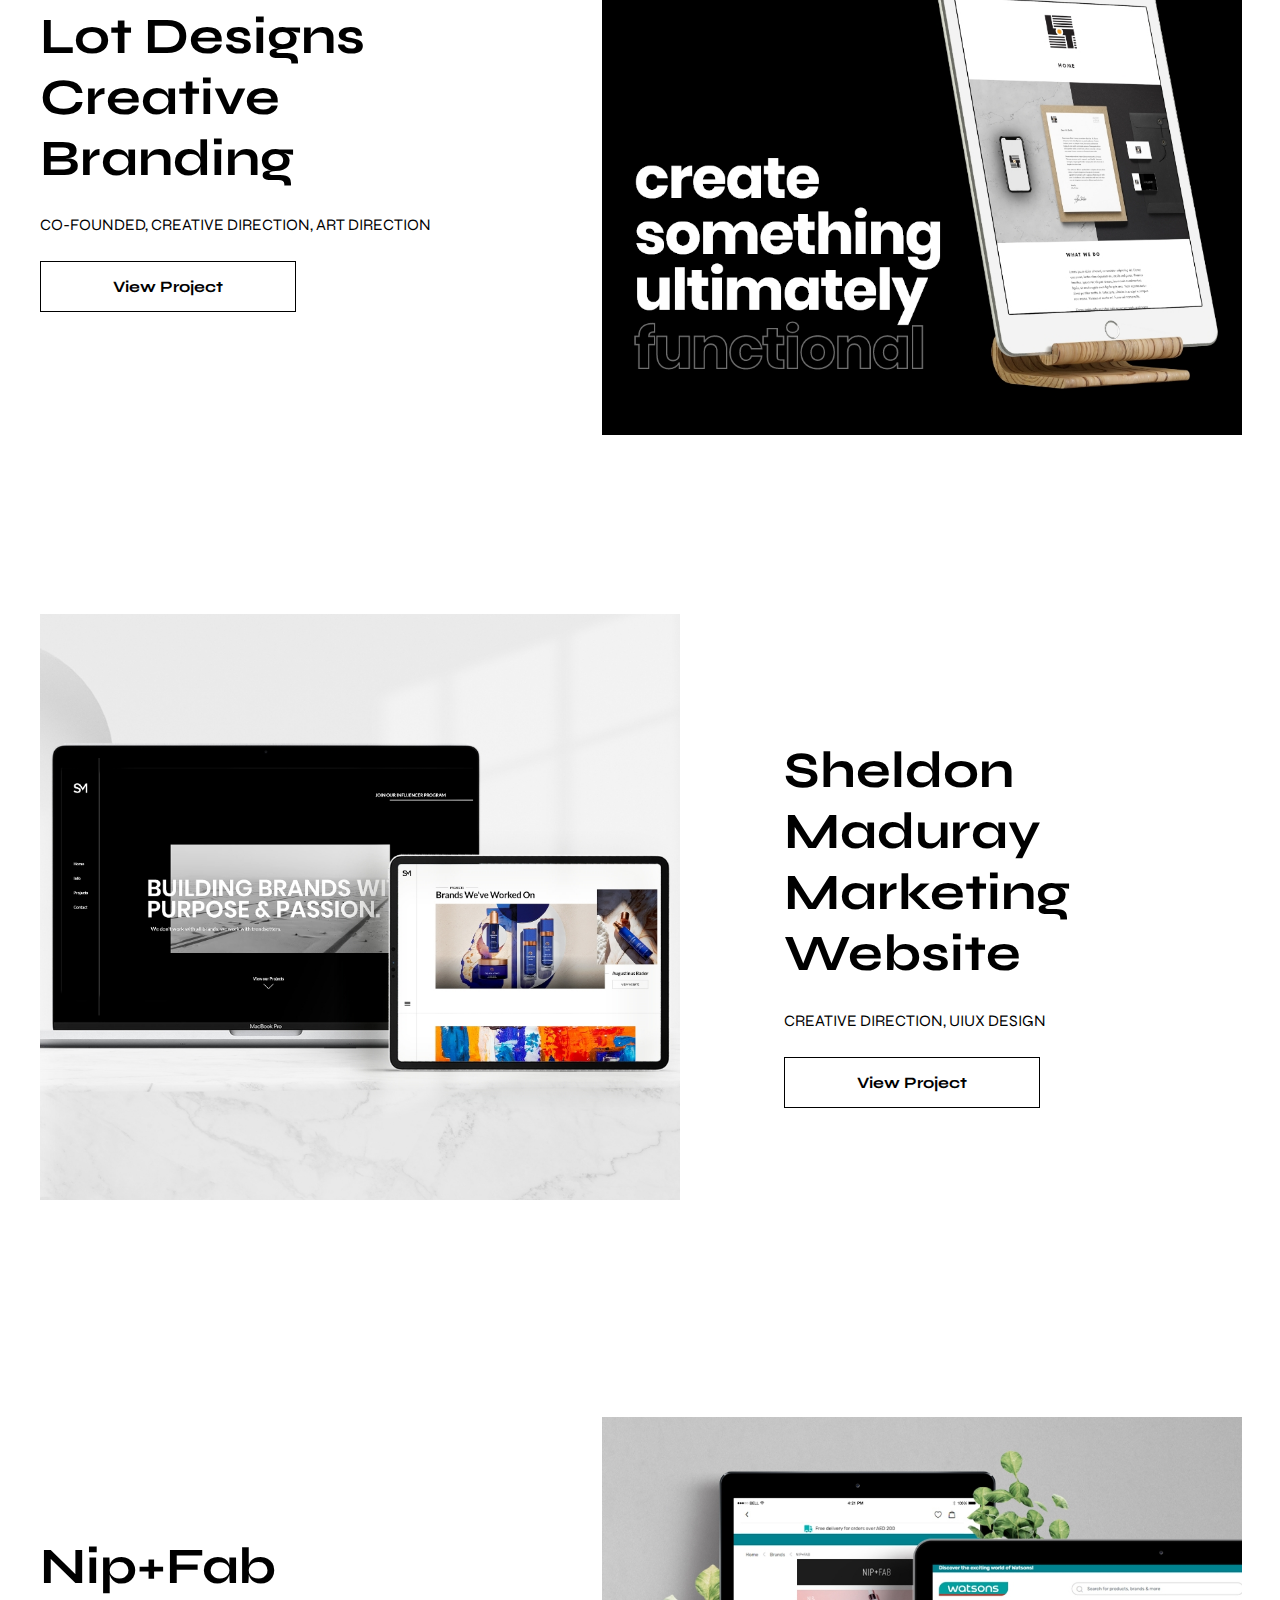
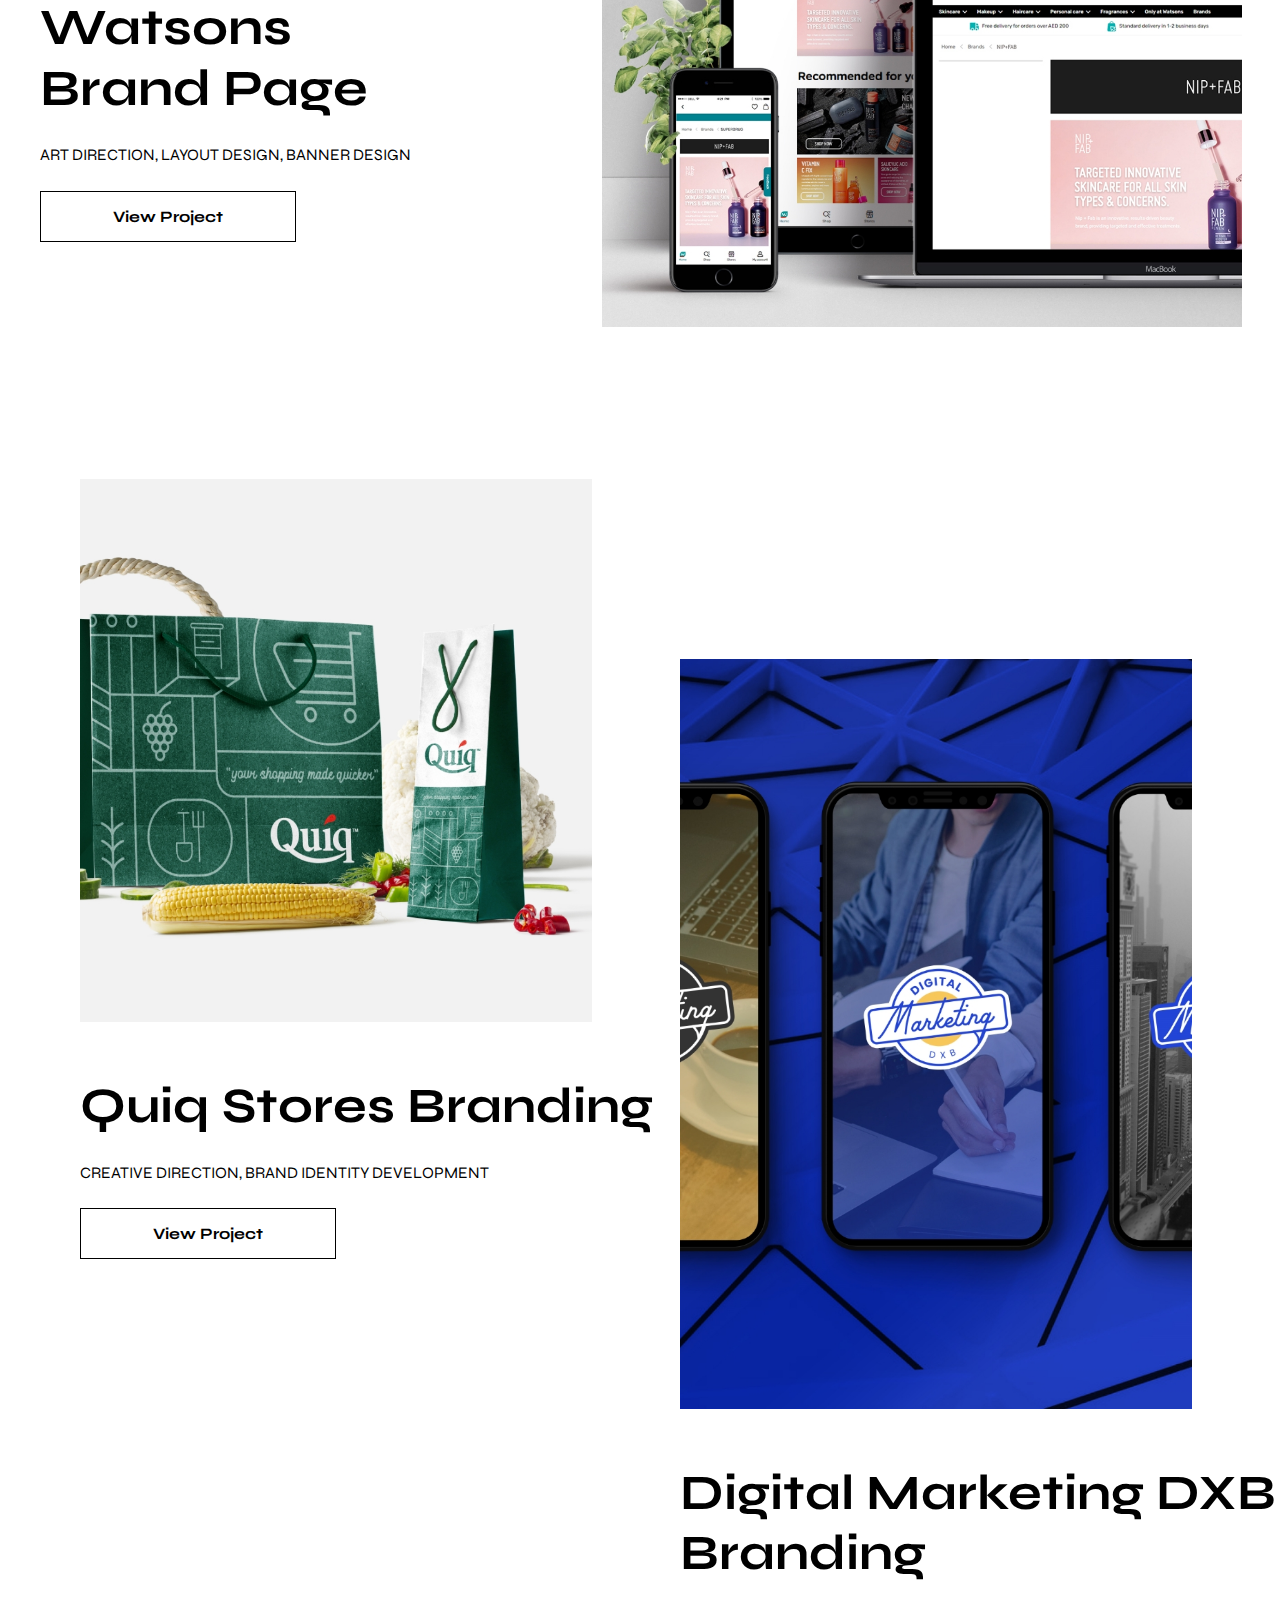
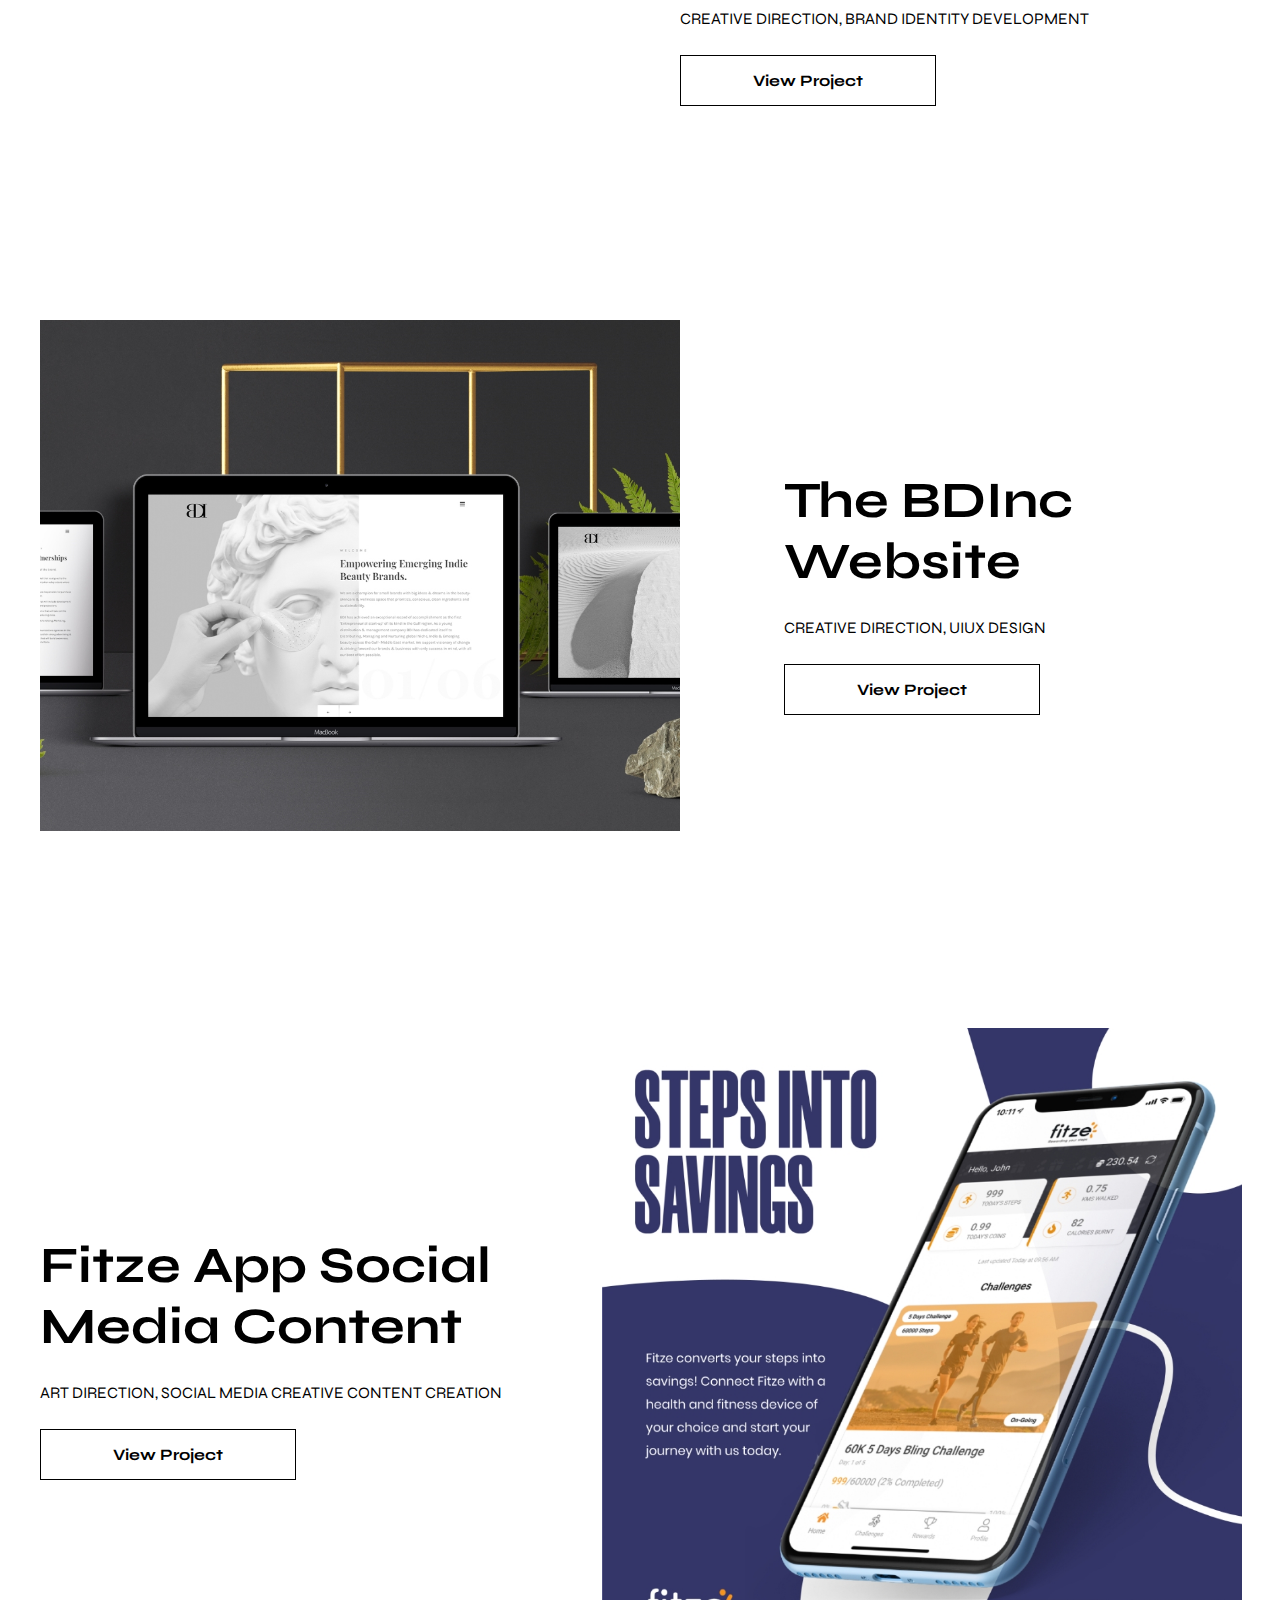
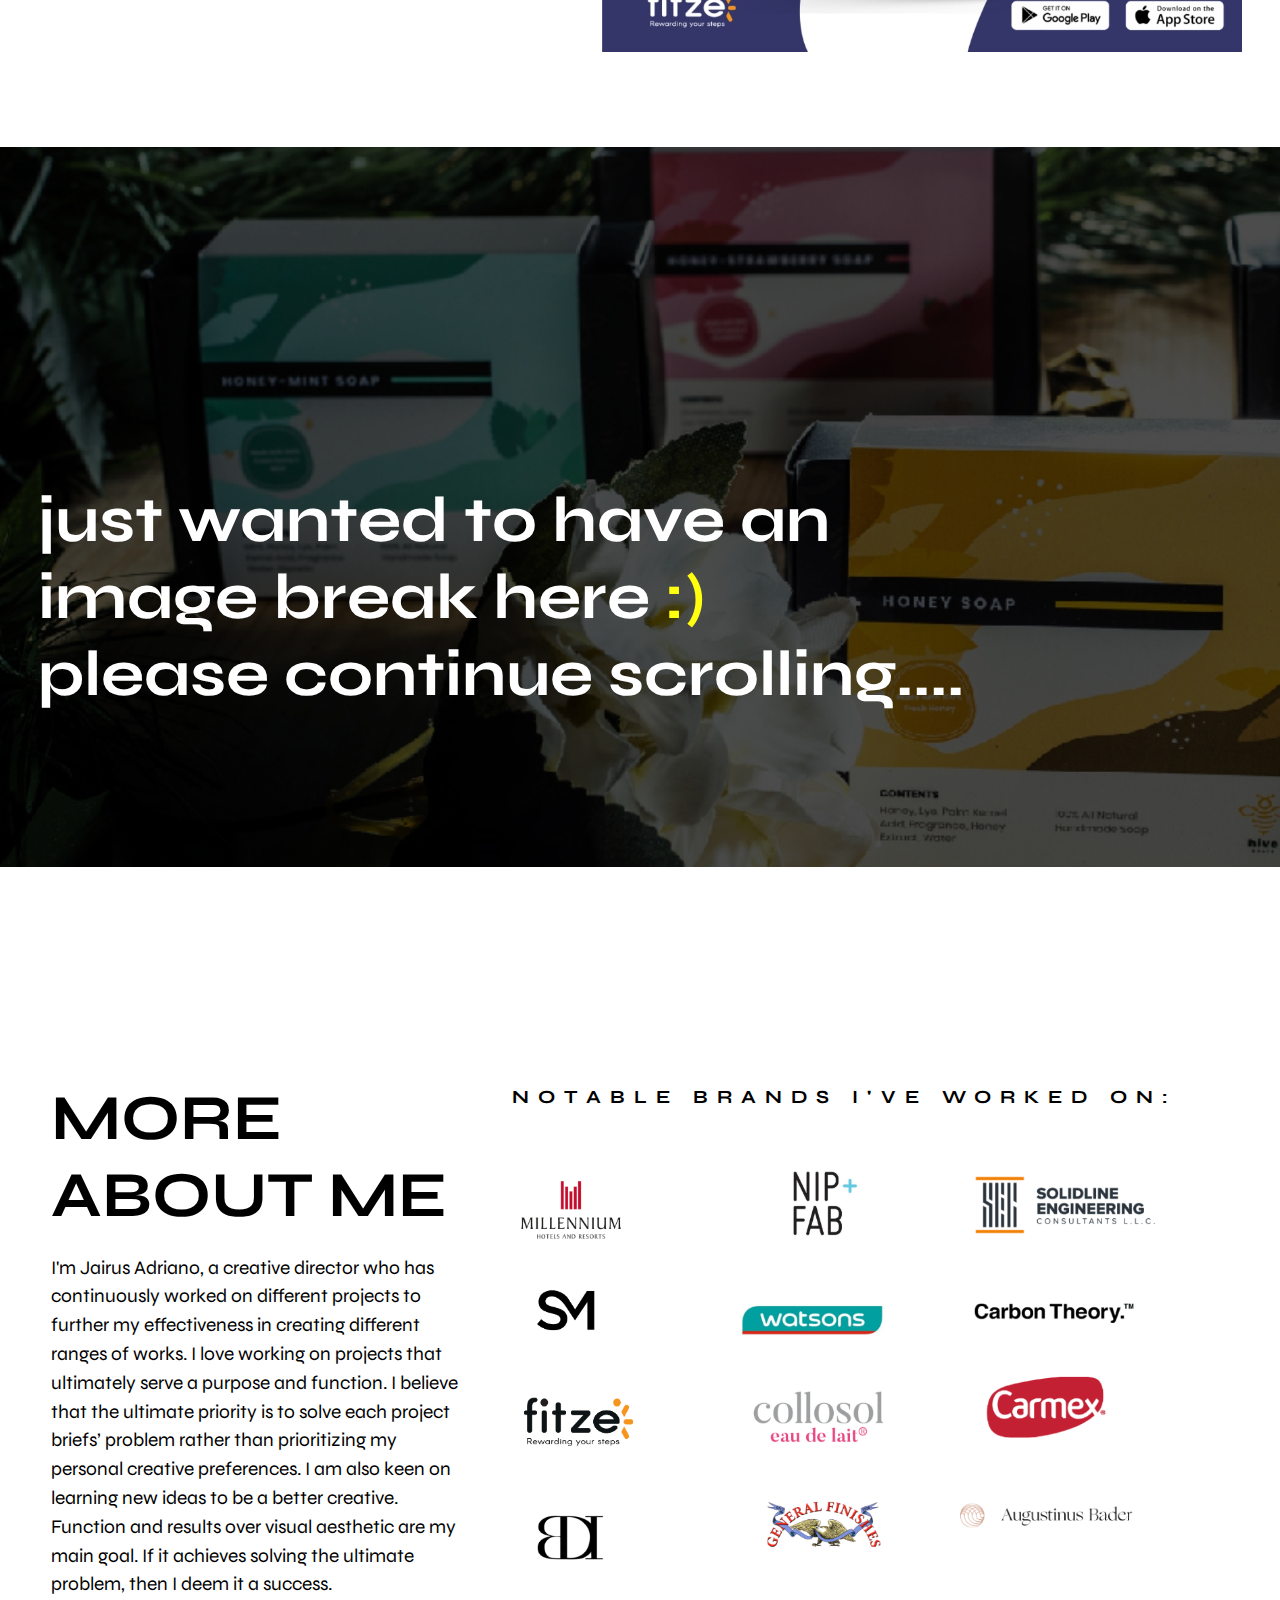
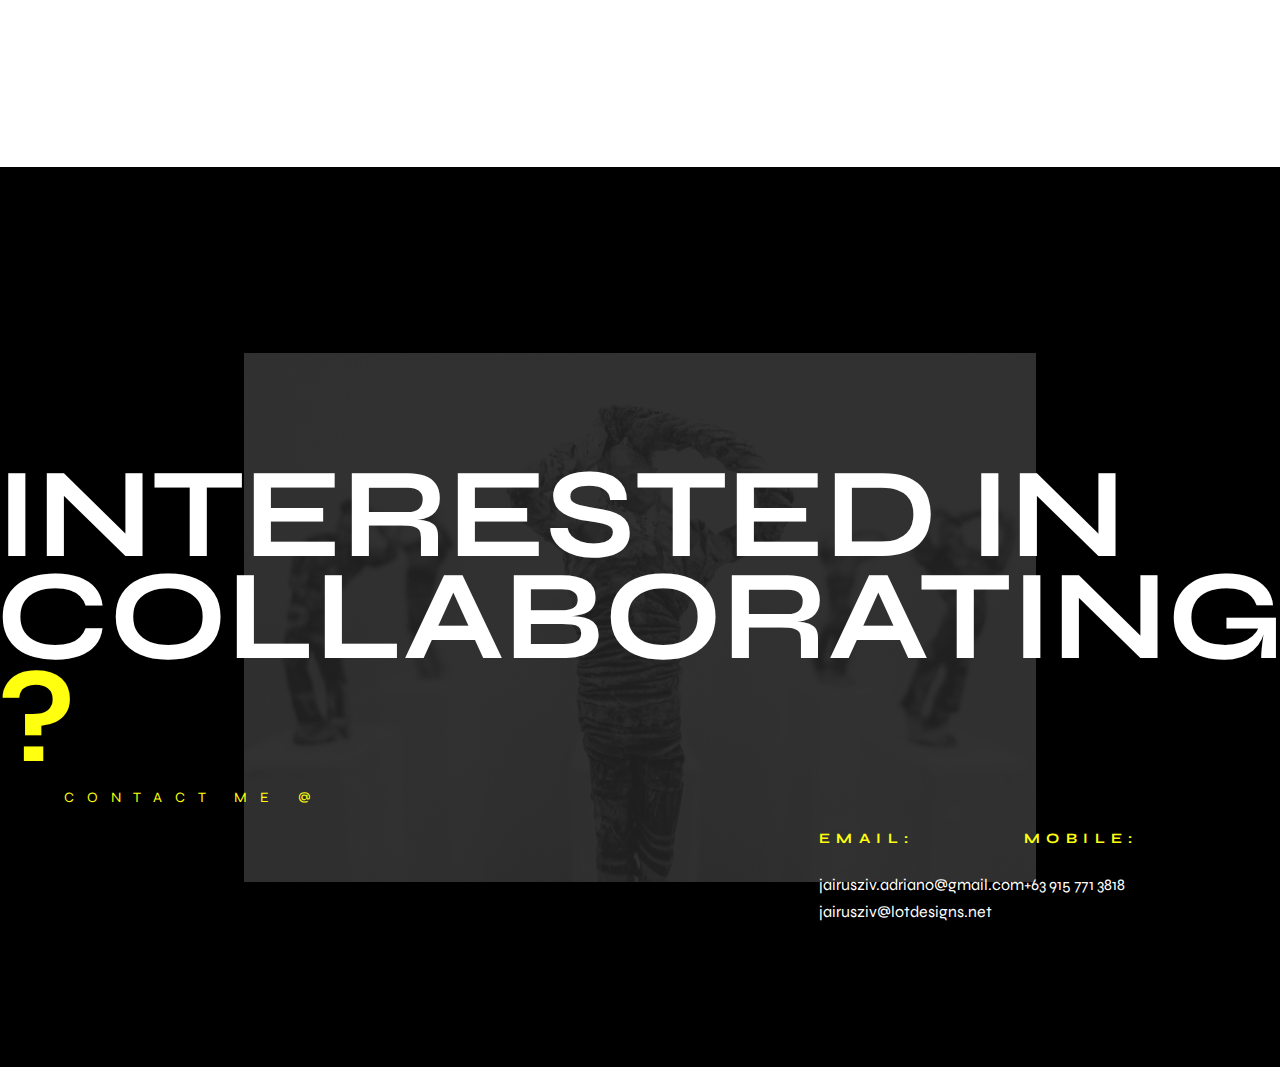
==== commit 48422e21: "portfolio" ====
--- a/index.html
+++ b/index.html
@@ -42,10 +42,10 @@
                             <span></span>
                         </button>
                     </li>
-                    <li><a href="#" target="_blank">HOME</a></li>
-                    <li><a href="#about" target="_blank">ABOUT</a></li>
-                    <li><a href="#works" target="_blank">WORKS</a></li>
-                    <li><a href="#contact" target="_blank">CONTACT</a></li>
+                    <li><a onClick="ToggleMenu()" href="#">HOME</a></li>
+                    <li><a onClick="ToggleMenu()" href="#about">ABOUT</a></li>
+                    <li><a onClick="ToggleMenu()" href="#works">WORKS</a></li>
+                    <li><a onClick="ToggleMenu()" href="#contact">CONTACT</a></li>
                 </ul>
             </section-right>
         </menu>
@@ -91,14 +91,14 @@
                 Create Creative Content With Purpose That Reflects <div style="display: inline;color:#FFFF0F">YOU</div>
             </marquee>
         </section>
-        <section id="work">
+        <section id="works">
             <h1 class="work-title">Some of My Works</h1>
             <ul id="portfolio">
                 <li class="portfolio-item" id="lot-designs">
                     <div class="portfolio-content-container">
                         <h3 class="portfolio-item-title">Lot Designs<br/>Creative Branding</h3>
                         <h5 class="portfolio-item-sub">Co-founded, creative direction, art direction</h5>
-                        <a href="" class="portfolio-item-cta"><h4 class="portfolio-item-cta-label">View Project</h4></a>
+                        <a href="/lotdesigns.html" class="portfolio-item-cta"><h4 class="portfolio-item-cta-label">View Project</h4></a>
                     </div>
                     <div class="portfolio-preview-container portfolio-image-right">
                         <div class="portfolio-preview-image-container">
@@ -115,14 +115,14 @@
                     <div class="portfolio-content-container">
                         <h3 class="portfolio-item-title">Sheldon Maduray<br/>Marketing Website</h3>
                         <h5 class="portfolio-item-sub">Creative Direction, UIUX design</h5>
-                        <a href="" class="portfolio-item-cta"><h4 class="portfolio-item-cta-label">View Project</h4></a>
+                        <a href="/smm.html" class="portfolio-item-cta"><h4 class="portfolio-item-cta-label">View Project</h4></a>
                     </div>
                 </li>
                 <li class="portfolio-item" id="nip-fab">
                     <div class="portfolio-content-container">
                         <h3 class="portfolio-item-title">Nip+Fab Watsons<br/>Brand Page</h3>
                         <h5 class="portfolio-item-sub">Art Direction, Layout Design, Banner Design</h5>
-                        <a href="" class="portfolio-item-cta"><h4 class="portfolio-item-cta-label">View Project</h4></a>
+                        <a href="/nip-fab.html" class="portfolio-item-cta"><h4 class="portfolio-item-cta-label">View Project</h4></a>
                     </div>
                     <div class="portfolio-preview-container portfolio-image-right">
                         <div class="portfolio-preview-image-container">
@@ -140,7 +140,7 @@
                                 <div class="portfolio-title-container">
                                     <h3 class="portfolio-item-title">Quiq Stores Branding</h3>
                                     <h5 class="portfolio-item-sub">Creative Direction, Brand identity Development</h5>
-                                    <a href="" class="portfolio-item-cta"><h4 class="portfolio-item-cta-label">View Project</h4></a>
+                                    <a href="/quiq.html" class="portfolio-item-cta"><h4 class="portfolio-item-cta-label">View Project</h4></a>
                                 </div>
                             </div>
                         </li>
@@ -152,7 +152,7 @@
                                 <div class="portfolio-title-container">
                                     <h3 class="portfolio-item-title">Digital Marketing DXB Branding</h3>
                                     <h5 class="portfolio-item-sub">Creative direction, Brand identity Development</h5>
-                                    <a href="" class="portfolio-item-cta"><h4 class="portfolio-item-cta-label">View Project</h4></a>
+                                    <a href="/dmdxb.html" class="portfolio-item-cta"><h4 class="portfolio-item-cta-label">View Project</h4></a>
                                 </div>
                             </div>
                         </li>
@@ -167,14 +167,14 @@
                     <div class="portfolio-content-container">
                         <h3 class="portfolio-item-title">The BDInc Website</h3>
                         <h5 class="portfolio-item-sub">Creative Direction, UIUX design</h5>
-                        <a href="" class="portfolio-item-cta"><h4 class="portfolio-item-cta-label">View Project</h4></a>
+                        <a href="/bdi.html" class="portfolio-item-cta"><h4 class="portfolio-item-cta-label">View Project</h4></a>
                     </div>
                 </li>
                 <li class="portfolio-item" id="nip-fab">
                     <div class="portfolio-content-container">
                         <h3 class="portfolio-item-title">Fitze App Social Media Content</h3>
                         <h5 class="portfolio-item-sub">Art Direction, Social Media creative Content Creation</h5>
-                        <a href="" class="portfolio-item-cta"><h4 class="portfolio-item-cta-label">View Project</h4></a>
+                        <a href="/fitze.html" class="portfolio-item-cta"><h4 class="portfolio-item-cta-label">View Project</h4></a>
                     </div>
                     <div class="portfolio-preview-container portfolio-image-right">
                         <div class="portfolio-preview-image-container">
@@ -188,12 +188,41 @@
             <h3>just wanted to have an <br/> image break here <div style="display:inline; color:#FFFF0F">:)</div>
                 <br/> please continue scrolling....</h3>
         </section>
+        <section id="about">
+            <section-left>
+                <div class="about-content-container">
+                    <h3>More <br/> About Me</h3>
+                    <p>I'm Jairus Adriano, a creative director who has continuously worked on different projects to further my effectiveness in creating different ranges of works. I love working on projects that ultimately serve a purpose and function. I believe that the ultimate priority is to solve each project briefs’ problem rather than prioritizing my personal creative preferences. I am also keen on learning new ideas to be a better creative. Function and results over visual aesthetic are my main goal. If it achieves solving the ultimate problem, then I deem it a success.</p>
+                </div>
+            </section-left>
+            <section-right>
+                <h3>notable Brands I've Worked On:</h3>
+                <div class="about-logos-container">
+                   <img src="assets/Home/brands.png"/> 
+                </div>
+            </section-right>
+        </section>
+        <footer id="contact">
+            <h4 class="padding-sides">Interested in collaborating <span class="green-text">?</span></h4>
+            <p class="sub-title green-text padding-sides">contact me @</p>
+            <div class="contact-item padding-sides">
+                <div class="email-container">
+                    <h5 class="green-text">Email:</h5>
+                    <p>jairusziv.adriano@gmail.com <br/> jairusziv@lotdesigns.net</p>
+                </div>
+                <div class="mobile-container">
+                    <h5 class="green-text">Mobile:</h5>
+                    <p>+63 915 771 3818</p>
+                </div>
+            </div>
+        </footer>
         <script>
             function ToggleMenu(){
                 console.log('toggling menu');
                 var menu = $('menu');
                 menu.toggleClass('menu-active');
             }
+
             let homeObserver = new IntersectionObserver((entries) =>{
                 console.log(entries);
                 entries.forEach(entry =>{
@@ -207,7 +236,21 @@
                     }
                 });
             });
+            let contactObserver = new IntersectionObserver((entries) =>{
+                console.log(entries);
+                entries.forEach(entry =>{
+                    if(entry.isIntersecting){
+                        console.log("Intersecting")
+                        $('header').removeClass('header-dark');
+                    }else{
+                        $('header').addClass('header-dark');
+                        console.log("not intersecting")
+
+                    }
+                });
+            }, options = { threshold: 0.8 });
             homeObserver.observe(document.querySelector('#home'));
+            contactObserver.observe(document.querySelector('#contact'));
         </script>
     </body>
 </html>--- a/css/style.css
+++ b/css/style.css
@@ -1 +1 @@
-body{font-family:"Syne",sans-serif;border:0;margin:0;padding:0;width:100vw;overflow-x:hidden}.logo{width:150px !important;height:150px !important;transform:scale(0.4);transition:.3s;cursor:pointer;fill:#fff}.logo:hover{transform:scale(0.35);fill:#ffff0f}.menu-active{transform:translateX(0)}menu{transform:translateX(-100vw);transition:.3s;z-index:9999;border:0;margin:0;padding:0;position:fixed;display:flex;width:100vw;height:100vh}menu section-left{width:30%;background-image:url("../assets/Menu/menu-bg.jpg");background-size:cover}menu section-right{padding-top:5vh;width:70%;background:#000}menu section-right ul li{padding-right:5%;padding-left:5%;list-style:none;color:#fff;width:90%;min-height:10vh;display:flex;justify-content:end}menu section-right ul li .exit-menu{background:none;color:inherit;border:#fff 2px solid;border-radius:50%;padding:0;outline:inherit;width:80px;height:80px;cursor:pointer;display:flex;justify-content:center;align-items:center;transition:.2s}menu section-right ul li .exit-menu span{content:" ";width:40px;height:40px}menu section-right ul li .exit-menu span::before{content:" ";width:3px;height:40px;transform:rotate(45deg);background:#ffff0f;display:inline-block;position:absolute}menu section-right ul li .exit-menu span::after{content:" ";width:3px;height:40px;transform:rotate(-45deg);background:#ffff0f;display:inline-block;position:absolute}menu section-right ul li .exit-menu:hover{transform:scale(0.8);border-color:#ffff0f;background:#7a7a7a}menu section-right ul li a{font-size:7rem;font-weight:bold;text-decoration:none;color:#fff;transition:.2s}menu section-right ul li a:hover{color:#ffff0f;padding-right:2.5rem}header{width:100vw;height:20vh;position:fixed;z-index:100;display:flex}header section-left{width:50%}header section-right{width:50%;display:flex;justify-content:flex-end}header section-right .menu-button{background:none;color:inherit;border:none;padding:0;outline:inherit;width:150px;height:150px;cursor:pointer;padding-right:2vw;padding-top:3vh;transition:.3s}header section-right .menu-button div:nth-child(1){width:40px;height:3px;background:#fff;content:" ";color:#fff;border:none;transition:.3s}header section-right .menu-button div:nth-child(2){width:40px;height:3px;background:#ffff0f;content:" ";color:#fff;margin-top:10px;border:none;transition:.3s}header section-right .menu-button div:nth-child(3){width:40px;height:3px;background:#fff;content:" ";color:#fff;margin-top:10px;border:none;transition:.3s}header section-right .menu-button:hover{transform:rotate(90deg) translate(50px, 40px)}header section-right .menu-button:hover div:nth-child(1){height:6px;border-top:1px #000;border-left:1px #000;border-right:1px #000}header section-right .menu-button:hover div:nth-child(2){height:12px;margin-top:0;border-left:1px #000;border-right:1px #000}header section-right .menu-button:hover div:nth-child(3){height:6px;margin-top:0;border-bottom:1px #000;border-left:1px #000;border-right:1px #000}.header-dark section-left .header-logo{fill:#000}.header-dark section-right .menu-button div:nth-child(1),.header-dark section-right .menu-button div:nth-child(3){background:#000;color:#000}section#home{background:#000;width:100vw;height:100vh;display:flex;color:#fff}section#home section-left{width:60%;height:100vh;display:flex;align-items:flex-end}section#home section-left .hero-content{z-index:2;margin-bottom:5vh;margin-left:3vw}section#home section-left .hero-content .hero-title{margin-bottom:.1vh;font-size:7em;text-transform:uppercase;line-height:.85em}section#home section-left .hero-content .hero-title .indent{color:#ffff0f}section#home section-left .hero-content .hero-sub{color:#ffff0f;font-weight:400}section#home section-left .home-hero{z-index:1;padding-left:2vw;float:right;width:30vw;margin-bottom:3vh}section#home section-right{z-index:0;width:40%;height:100vh;background:url("../assets/Home/home-bg.jpg");background-size:cover}section#break-marquee{width:100vw;height:15vh;display:flex;justify-content:center;align-items:center;border-top:1px solid #7a7a7a;border-bottom:1px solid #7a7a7a;background-color:#000}section#break-marquee marquee{color:#fff;height:auto;font-size:3em;font-weight:bold}section#work{width:100vw;min-height:120vh}section#work .work-title{width:100%;margin-top:15vh;margin-bottom:15vh;text-align:center;font-size:4em;text-transform:uppercase}section#work #portfolio li{list-style:none}section#work #portfolio .portfolio-item{width:100%;min-height:80vh;display:flex;justify-content:center;align-items:center;margin-bottom:5vh}section#work #portfolio .portfolio-item .portfolio-content-container{width:40%}section#work #portfolio .portfolio-item .portfolio-content-container .portfolio-item-title{font-size:3.2em;margin-bottom:.1em}section#work #portfolio .portfolio-item .portfolio-content-container .portfolio-item-sub{font-size:1em;text-transform:uppercase;font-weight:400}section#work #portfolio .portfolio-item .portfolio-content-container .portfolio-item-cta{display:block;width:20vw;text-align:center;color:#000;text-decoration:none;transition:.25s}section#work #portfolio .portfolio-item .portfolio-content-container .portfolio-item-cta .portfolio-item-cta-label{transition:.25s;width:auto;border:1px solid #000;padding:15px}section#work #portfolio .portfolio-item .portfolio-content-container .portfolio-item-cta:hover{color:#fff;background:#000}section#work #portfolio .portfolio-item .portfolio-content-container .portfolio-item-cta:hover .portfolio-item-cta-label{border:#fff 1px solid}section#work #portfolio .portfolio-item .portfolio-preview-container{width:60%;display:flex}section#work #portfolio .portfolio-item .portfolio-preview-container .portfolio-preview-image-container{width:50vw}section#work #portfolio .portfolio-item .portfolio-preview-container .portfolio-preview-image-container img{width:100%;height:auto;transition:.2s}section#work #portfolio .portfolio-item .portfolio-preview-container .portfolio-preview-image-container:hover img{transform:scale(1.025)}section#work #portfolio .portfolio-item .portfolio-preview-container.portfolio-image-left{justify-content:start}section#work #portfolio .portfolio-item .portfolio-preview-container.portfolio-image-right{justify-content:flex-end;margin:3vw}section#work #portfolio li ul .portfolio-item-half{width:50vw;display:flex;align-items:center}section#work #portfolio li ul .portfolio-item-half .portfolio-preview-image-container{width:40vw}section#work #portfolio li ul .portfolio-item-half .portfolio-preview-image-container img{width:100%;height:auto;transition:.2s}section#work #portfolio li ul .portfolio-item-half .portfolio-preview-image-container:hover img{transform:scale(1.025)}section#work #portfolio li ul .portfolio-item-half .portfolio-title-container{width:100%}section#work #portfolio li ul .portfolio-item-half .portfolio-title-container .portfolio-item-title{font-size:3.1em;margin-bottom:.1em}section#work #portfolio li ul .portfolio-item-half .portfolio-title-container .portfolio-item-sub{font-size:1em;text-transform:uppercase;font-weight:400}section#work #portfolio li ul .portfolio-item-half .portfolio-title-container .portfolio-item-cta{display:block;width:20vw;text-align:center;color:#000;text-decoration:none;transition:.25s}section#work #portfolio li ul .portfolio-item-half .portfolio-title-container .portfolio-item-cta .portfolio-item-cta-label{transition:.25s;width:auto;border:1px solid #000;padding:15px}section#work #portfolio li ul .portfolio-item-half .portfolio-title-container .portfolio-item-cta:hover{color:#fff;background:#000}section#work #portfolio li ul .portfolio-item-half .portfolio-title-container .portfolio-item-cta:hover .portfolio-item-cta-label{border:#fff 1px solid}section#page-break{width:100vw;height:80vh;background:url("../assets/Home/image-page-break.jpg");display:flex;align-items:center}section#page-break h3{padding-top:20vh;padding-left:3vw;padding-right:3vw;color:#fff;font-size:4em}+body{font-family:"Syne",sans-serif;border:0;margin:0;padding:0;max-width:100vw;overflow-x:hidden}.logo{width:150px !important;height:150px !important;transform:scale(0.4);transition:.3s;cursor:pointer;fill:#fff}.logo:hover{transform:scale(0.35);fill:#ffff0f}.menu-active{transform:translateX(0)}menu{transform:translateX(-100vw);transition:.3s;z-index:9999;border:0;margin:0;padding:0;position:fixed;display:flex;width:100vw;height:100vh}menu section-left{width:30%;background-image:url("../assets/Menu/menu-bg.jpg");background-size:cover}menu section-right{padding-top:5vh;width:70%;background:#000}menu section-right ul li{padding-right:5%;padding-left:5%;list-style:none;color:#fff;width:90%;min-height:10vh;display:flex;justify-content:end}menu section-right ul li .exit-menu{background:none;color:inherit;border:#fff 2px solid;border-radius:50%;padding:0;outline:inherit;width:80px;height:80px;cursor:pointer;display:flex;justify-content:center;align-items:center;transition:.2s}menu section-right ul li .exit-menu span{content:" ";width:40px;height:40px}menu section-right ul li .exit-menu span::before{content:" ";width:3px;height:40px;transform:rotate(45deg);background:#ffff0f;display:inline-block;position:absolute}menu section-right ul li .exit-menu span::after{content:" ";width:3px;height:40px;transform:rotate(-45deg);background:#ffff0f;display:inline-block;position:absolute}menu section-right ul li .exit-menu:hover{transform:scale(0.8);border-color:#ffff0f;background:#7a7a7a}menu section-right ul li a{font-size:7rem;font-weight:bold;text-decoration:none;color:#fff;transition:.2s}menu section-right ul li a:hover{color:#ffff0f;padding-right:2.5rem}header{width:100vw;height:20vh;position:fixed;z-index:100;display:flex}header section-left{width:50%}header section-right{width:50%;display:flex;justify-content:flex-end}header section-right .menu-button{background:none;color:inherit;border:none;padding:0;outline:inherit;width:150px;height:150px;cursor:pointer;padding-right:2vw;padding-top:3vh;transition:.3s}header section-right .menu-button div:nth-child(1){width:40px;height:3px;background:#fff;content:" ";color:#fff;border:none;transition:.3s}header section-right .menu-button div:nth-child(2){width:40px;height:3px;background:#ffff0f;content:" ";color:#fff;margin-top:10px;border:none;transition:.3s}header section-right .menu-button div:nth-child(3){width:40px;height:3px;background:#fff;content:" ";color:#fff;margin-top:10px;border:none;transition:.3s}header section-right .menu-button:hover{transform:rotate(90deg) translate(50px, 40px)}header section-right .menu-button:hover div:nth-child(1){height:6px;border-top:1px #000;border-left:1px #000;border-right:1px #000}header section-right .menu-button:hover div:nth-child(2){height:12px;margin-top:0;border-left:1px #000;border-right:1px #000}header section-right .menu-button:hover div:nth-child(3){height:6px;margin-top:0;border-bottom:1px #000;border-left:1px #000;border-right:1px #000}.header-dark section-left .header-logo{fill:#000}.header-dark section-right .menu-button div:nth-child(1),.header-dark section-right .menu-button div:nth-child(3){background:#000;color:#000}section#home{background:#000;width:100vw;height:100vh;display:flex;color:#fff}section#home section-left{width:60%;height:100vh;display:flex;align-items:flex-end}section#home section-left .hero-content{z-index:2;margin-bottom:5vh;margin-left:3vw}section#home section-left .hero-content .hero-title{margin-bottom:.1vh;font-size:7em;text-transform:uppercase;line-height:.85em}section#home section-left .hero-content .hero-title .indent{color:#ffff0f}section#home section-left .hero-content .hero-sub{color:#ffff0f;font-weight:400}section#home section-left .home-hero{z-index:1;padding-left:2vw;float:right;width:30vw;margin-bottom:3vh}section#home section-right{z-index:0;width:40%;height:100vh;background:url("../assets/Home/home-bg.jpg");background-size:cover}section#break-marquee{width:100vw;height:15vh;display:flex;justify-content:center;align-items:center;border-top:1px solid #7a7a7a;border-bottom:1px solid #7a7a7a;background-color:#000}section#break-marquee marquee{color:#fff;height:auto;font-size:3em;font-weight:bold}section#works{width:100vw;min-height:120vh}section#works .work-title{width:100%;margin-top:15vh;margin-bottom:15vh;text-align:center;font-size:4em;text-transform:uppercase}section#works #portfolio li{list-style:none}section#works #portfolio .portfolio-item{width:100%;min-height:80vh;display:flex;justify-content:center;align-items:center;margin-bottom:5vh}section#works #portfolio .portfolio-item .portfolio-content-container{width:40%}section#works #portfolio .portfolio-item .portfolio-content-container .portfolio-item-title{font-size:3.2em;margin-bottom:.1em}section#works #portfolio .portfolio-item .portfolio-content-container .portfolio-item-sub{font-size:1em;text-transform:uppercase;font-weight:400}section#works #portfolio .portfolio-item .portfolio-content-container .portfolio-item-cta{display:block;width:20vw;text-align:center;color:#000;text-decoration:none;transition:.25s}section#works #portfolio .portfolio-item .portfolio-content-container .portfolio-item-cta .portfolio-item-cta-label{transition:.25s;width:auto;border:1px solid #000;padding:15px}section#works #portfolio .portfolio-item .portfolio-content-container .portfolio-item-cta:hover{color:#fff;background:#000}section#works #portfolio .portfolio-item .portfolio-content-container .portfolio-item-cta:hover .portfolio-item-cta-label{border:#fff 1px solid}section#works #portfolio .portfolio-item .portfolio-preview-container{width:60%;display:flex}section#works #portfolio .portfolio-item .portfolio-preview-container .portfolio-preview-image-container{width:50vw}section#works #portfolio .portfolio-item .portfolio-preview-container .portfolio-preview-image-container img{width:100%;height:auto;transition:.2s}section#works #portfolio .portfolio-item .portfolio-preview-container .portfolio-preview-image-container:hover img{transform:scale(1.025)}section#works #portfolio .portfolio-item .portfolio-preview-container.portfolio-image-left{justify-content:start}section#works #portfolio .portfolio-item .portfolio-preview-container.portfolio-image-right{justify-content:flex-end;margin:3vw}section#works #portfolio #bdi{padding-top:10vh}section#works #portfolio li ul .portfolio-item-half{width:50vw;display:flex;align-items:center}section#works #portfolio li ul .portfolio-item-half .portfolio-preview-image-container{width:40vw}section#works #portfolio li ul .portfolio-item-half .portfolio-preview-image-container img{width:100%;height:auto;transition:.2s}section#works #portfolio li ul .portfolio-item-half .portfolio-preview-image-container:hover img{transform:scale(1.025)}section#works #portfolio li ul .portfolio-item-half .portfolio-title-container{width:100%}section#works #portfolio li ul .portfolio-item-half .portfolio-title-container .portfolio-item-title{font-size:3.1em;margin-bottom:.1em}section#works #portfolio li ul .portfolio-item-half .portfolio-title-container .portfolio-item-sub{font-size:1em;text-transform:uppercase;font-weight:400}section#works #portfolio li ul .portfolio-item-half .portfolio-title-container .portfolio-item-cta{display:block;width:20vw;text-align:center;color:#000;text-decoration:none;transition:.25s}section#works #portfolio li ul .portfolio-item-half .portfolio-title-container .portfolio-item-cta .portfolio-item-cta-label{transition:.25s;width:auto;border:1px solid #000;padding:15px}section#works #portfolio li ul .portfolio-item-half .portfolio-title-container .portfolio-item-cta:hover{color:#fff;background:#000}section#works #portfolio li ul .portfolio-item-half .portfolio-title-container .portfolio-item-cta:hover .portfolio-item-cta-label{border:#fff 1px solid}section#page-break{width:100vw;height:80vh;background:url("../assets/Home/image-page-break.jpg");display:flex;align-items:center}section#page-break h3{padding-top:20vh;padding-left:3vw;padding-right:3vw;color:#fff;font-size:4em}section#about{display:flex;max-width:100vw;min-height:100vh;align-items:center;justify-content:center}section#about section-left{width:40%}section#about section-left .about-content-container{padding-left:4vw;padding-right:4vw}section#about section-left .about-content-container h3{font-size:4em;text-transform:uppercase;margin-bottom:.25em}section#about section-left .about-content-container p{font-size:1.2em;line-height:1.5em}section#about section-right{width:60%;display:flex;align-items:center;justify-content:center;flex-direction:column}section#about section-right h3{text-align:left;width:100%;text-transform:uppercase;letter-spacing:9px}section#about section-right .about-logos-container{margin-top:2.5vh}section#about section-right .about-logos-container img{width:85%}footer{width:100vw;min-height:100vh;color:#fff;display:flex;justify-content:center;align-items:center;flex-direction:column;background-color:#000}footer::after{content:" ";position:absolute;width:100vw;height:100vh;background:url("../assets/Home/contact-hero.jpg") no-repeat center;filter:brightness(0.5);opacity:.4;background-size:auto;z-index:0}footer h4{z-index:1;font-size:8em;text-transform:uppercase;margin-bottom:1vh;line-height:.8em}footer .sub-title{z-index:1;width:90vw;font-size:.9em;margin-top:1vh;text-transform:uppercase;letter-spacing:1vw}footer .contact-item{z-index:1;width:90vw;display:flex;flex-direction:row;justify-content:flex-end}footer .contact-item div{min-width:15vw}footer .contact-item div h5{font-size:.9em;margin-top:1vh;text-transform:uppercase;letter-spacing:.5vw}footer .contact-item div p{line-height:1.7em}.padding-sides{padding-left:4vw;padding-right:4vw}.green-text{color:#ffff0f}section#brand-hero{width:100vw;height:100vh;background-color:#000;background-repeat:no-repeat}section#about-brand{width:92vw;padding-left:4vw;padding-right:4vw;color:#fff;background:#000;display:flex;flex-direction:row;align-items:center;min-height:50vh}section#about-brand section-left{width:50%}section#about-brand section-left .about-content-container h3{font-size:4em;text-transform:uppercase;margin-bottom:1vh}section#about-brand section-left .about-content-container p{font-size:1.4em;text-transform:uppercase}section#about-brand section-right{width:50%}section#about-brand section-right p{font-size:1.3em;line-height:1.5em}section#portfolio .full-portfolio-item{width:100vw;height:auto;-o-object-fit:contain;object-fit:contain}section#portfolio .portfolio-grid{width:100%;display:grid}section#portfolio .portfolio-grid .grid-portfolio-item-30{grid-row:1/3}section#portfolio .portfolio-grid .grid-portfolio-item-70{grid-row:2/3}section#portfolio .portfolio-grid .grid-portfolio-item-50{grid-row:1/2}brand-footer#contact{width:100vw;min-height:40vh;display:flex;flex-direction:row;align-items:center}brand-footer#contact section-left{width:70%}brand-footer#contact section-left h4{font-size:4.3em;text-transform:uppercase;margin-bottom:1vh}brand-footer#contact section-left .sub-title{font-size:1.5em;margin-top:1vh;text-transform:uppercase;letter-spacing:1em}brand-footer#contact section-right{width:30%;display:flex;flex-direction:row}brand-footer#contact section-right div{min-width:40%}brand-footer#contact section-right div h5{text-transform:uppercase;letter-spacing:.6em}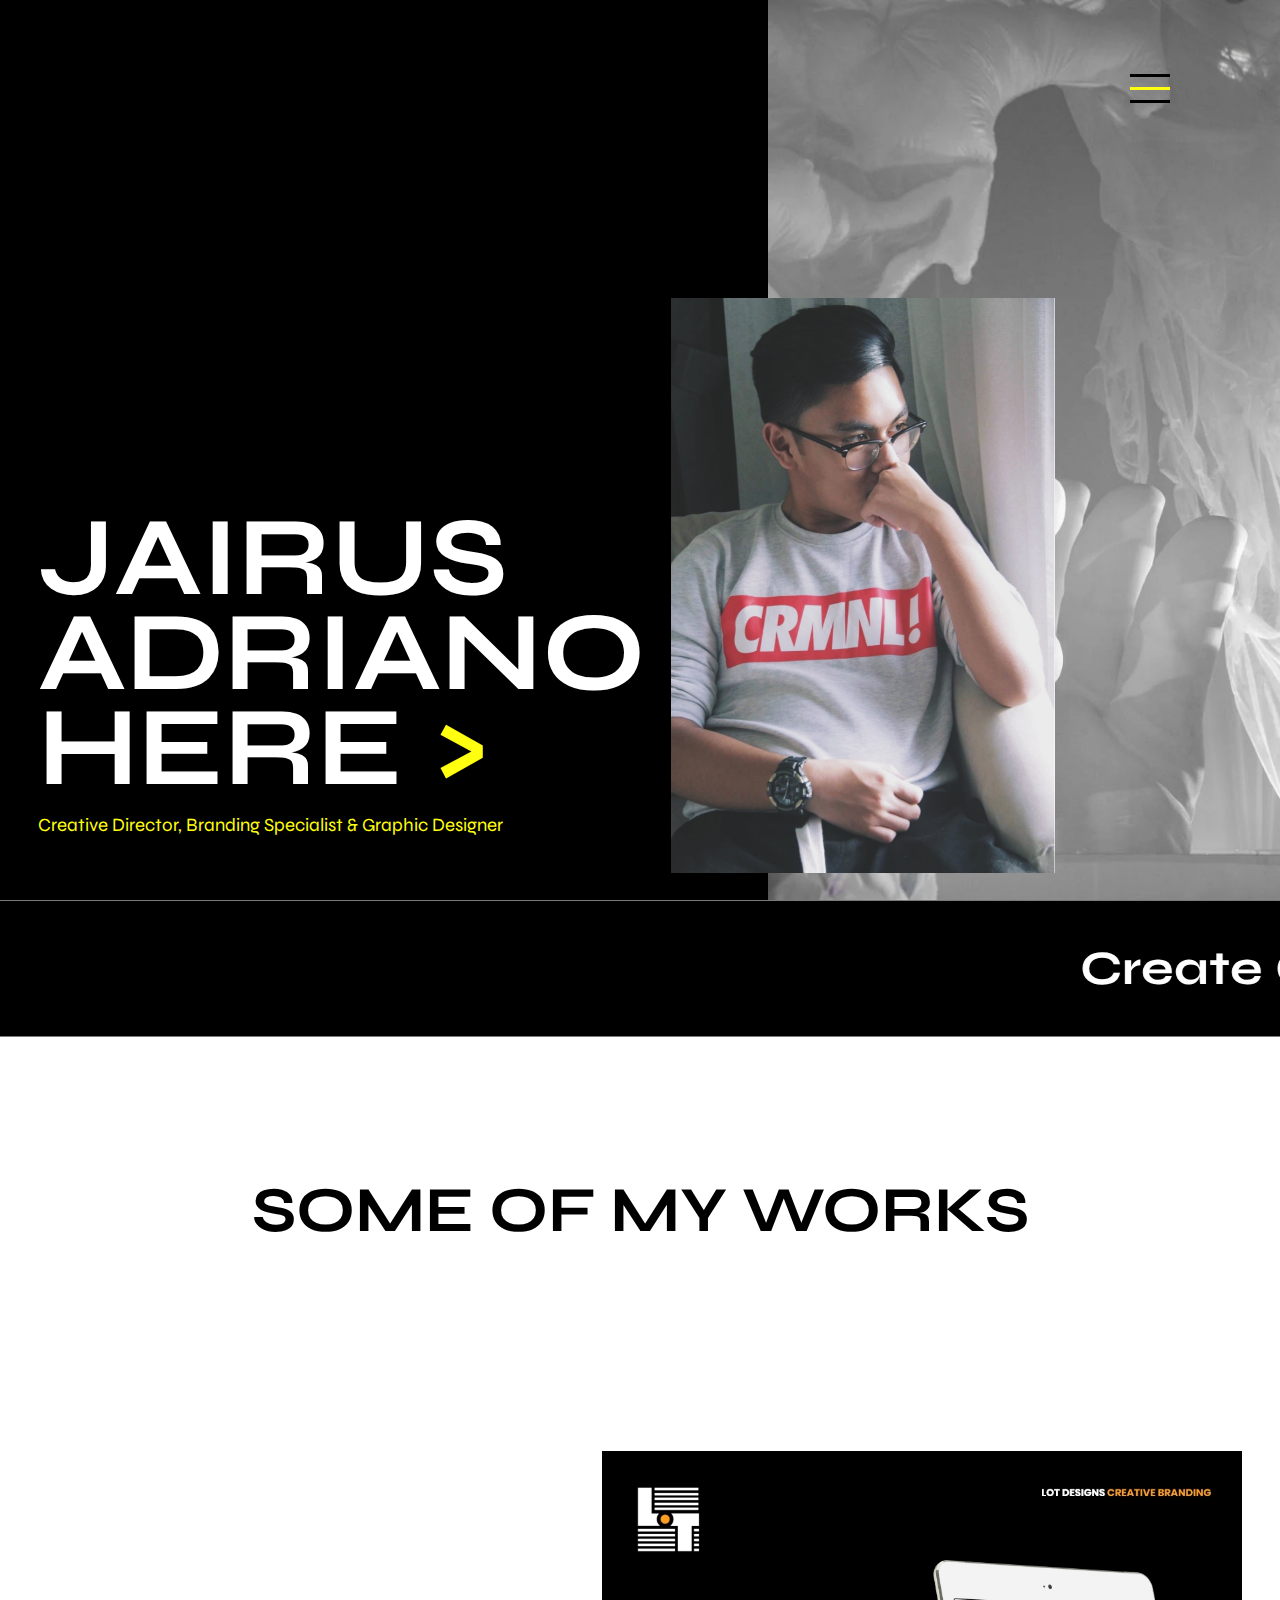
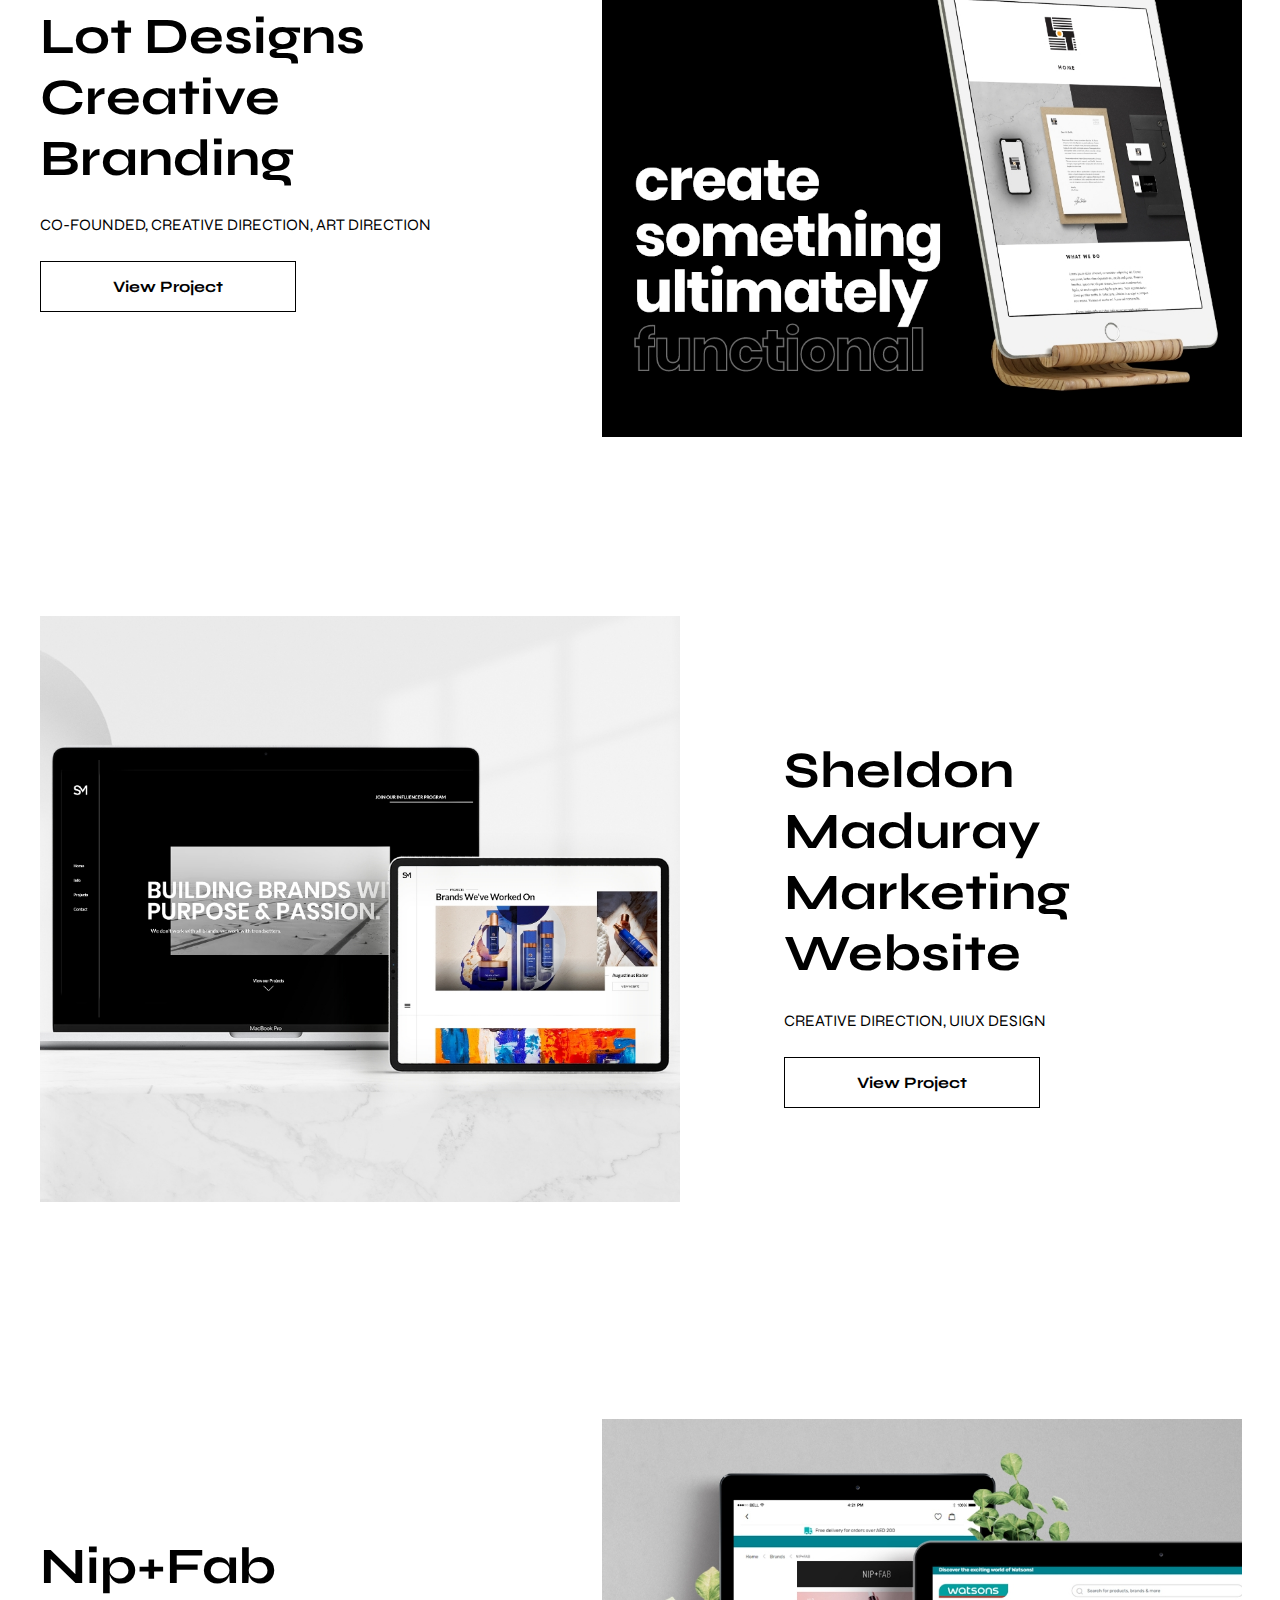
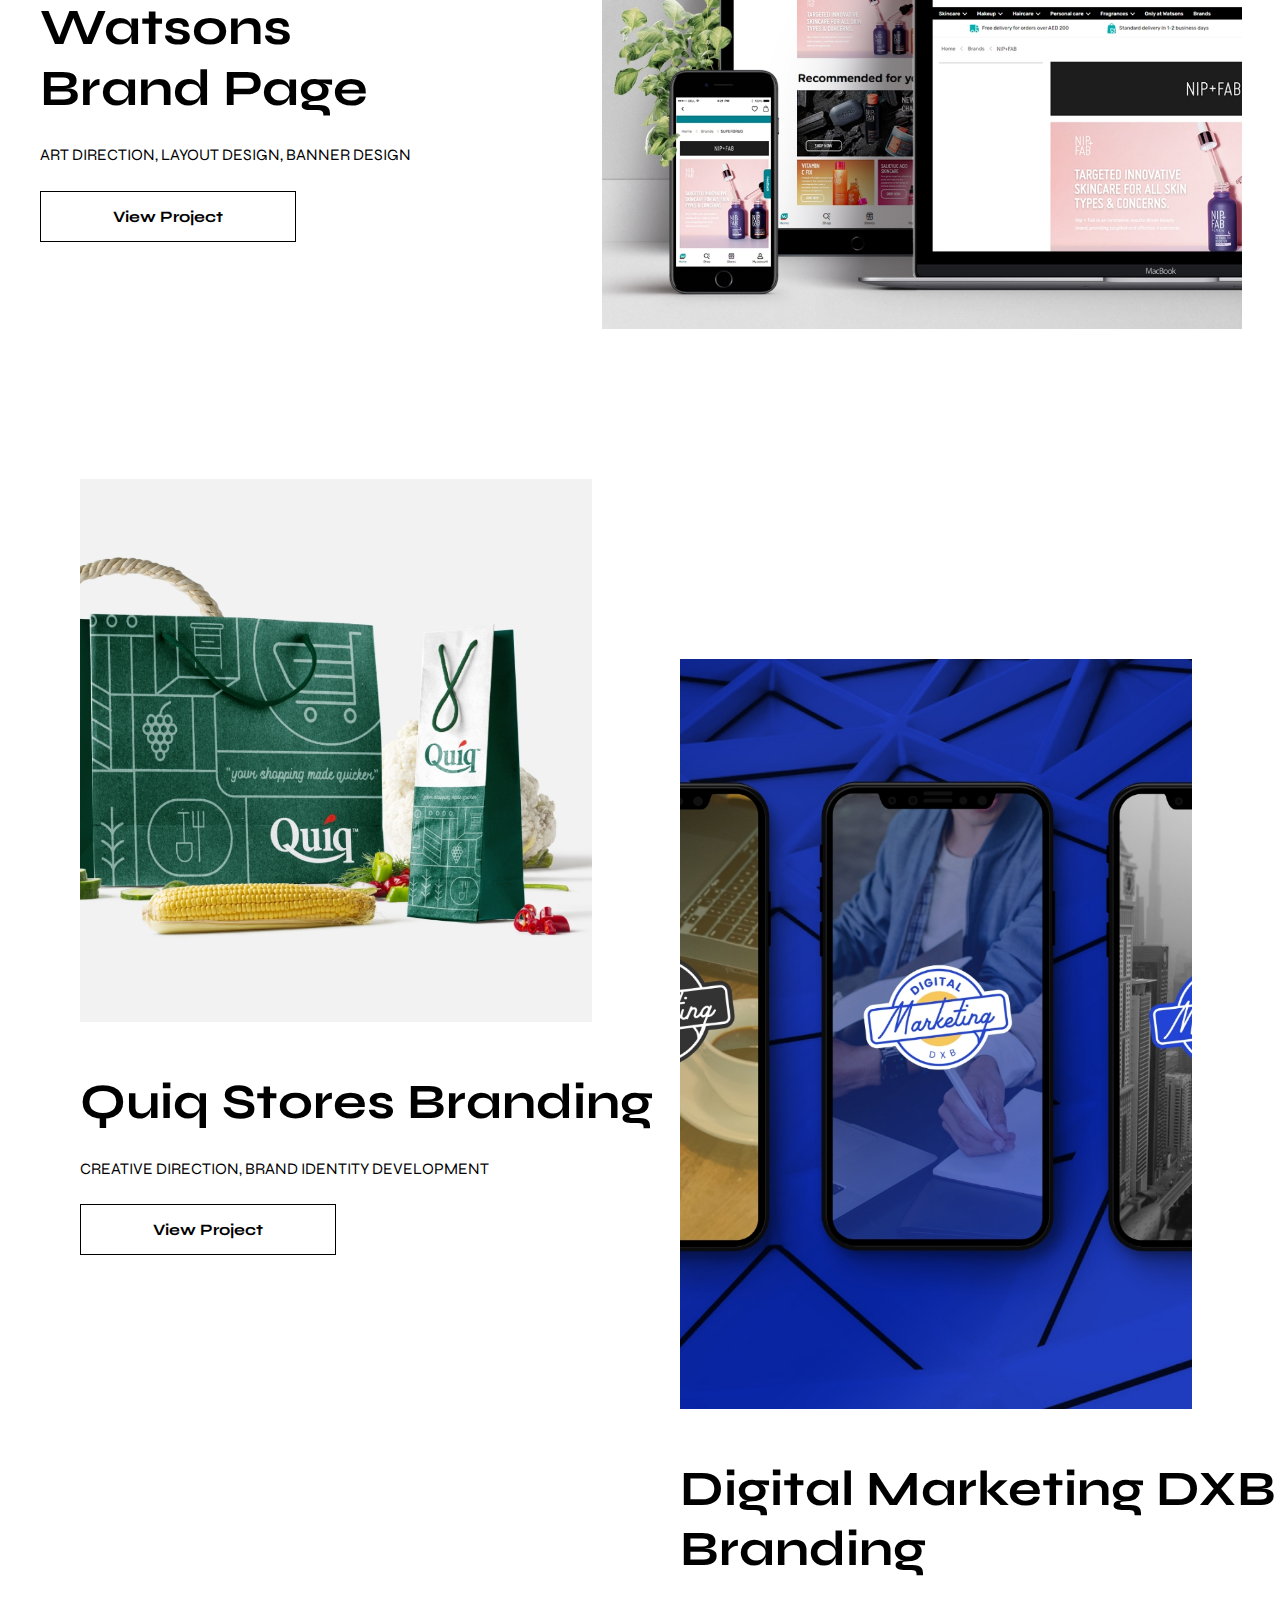
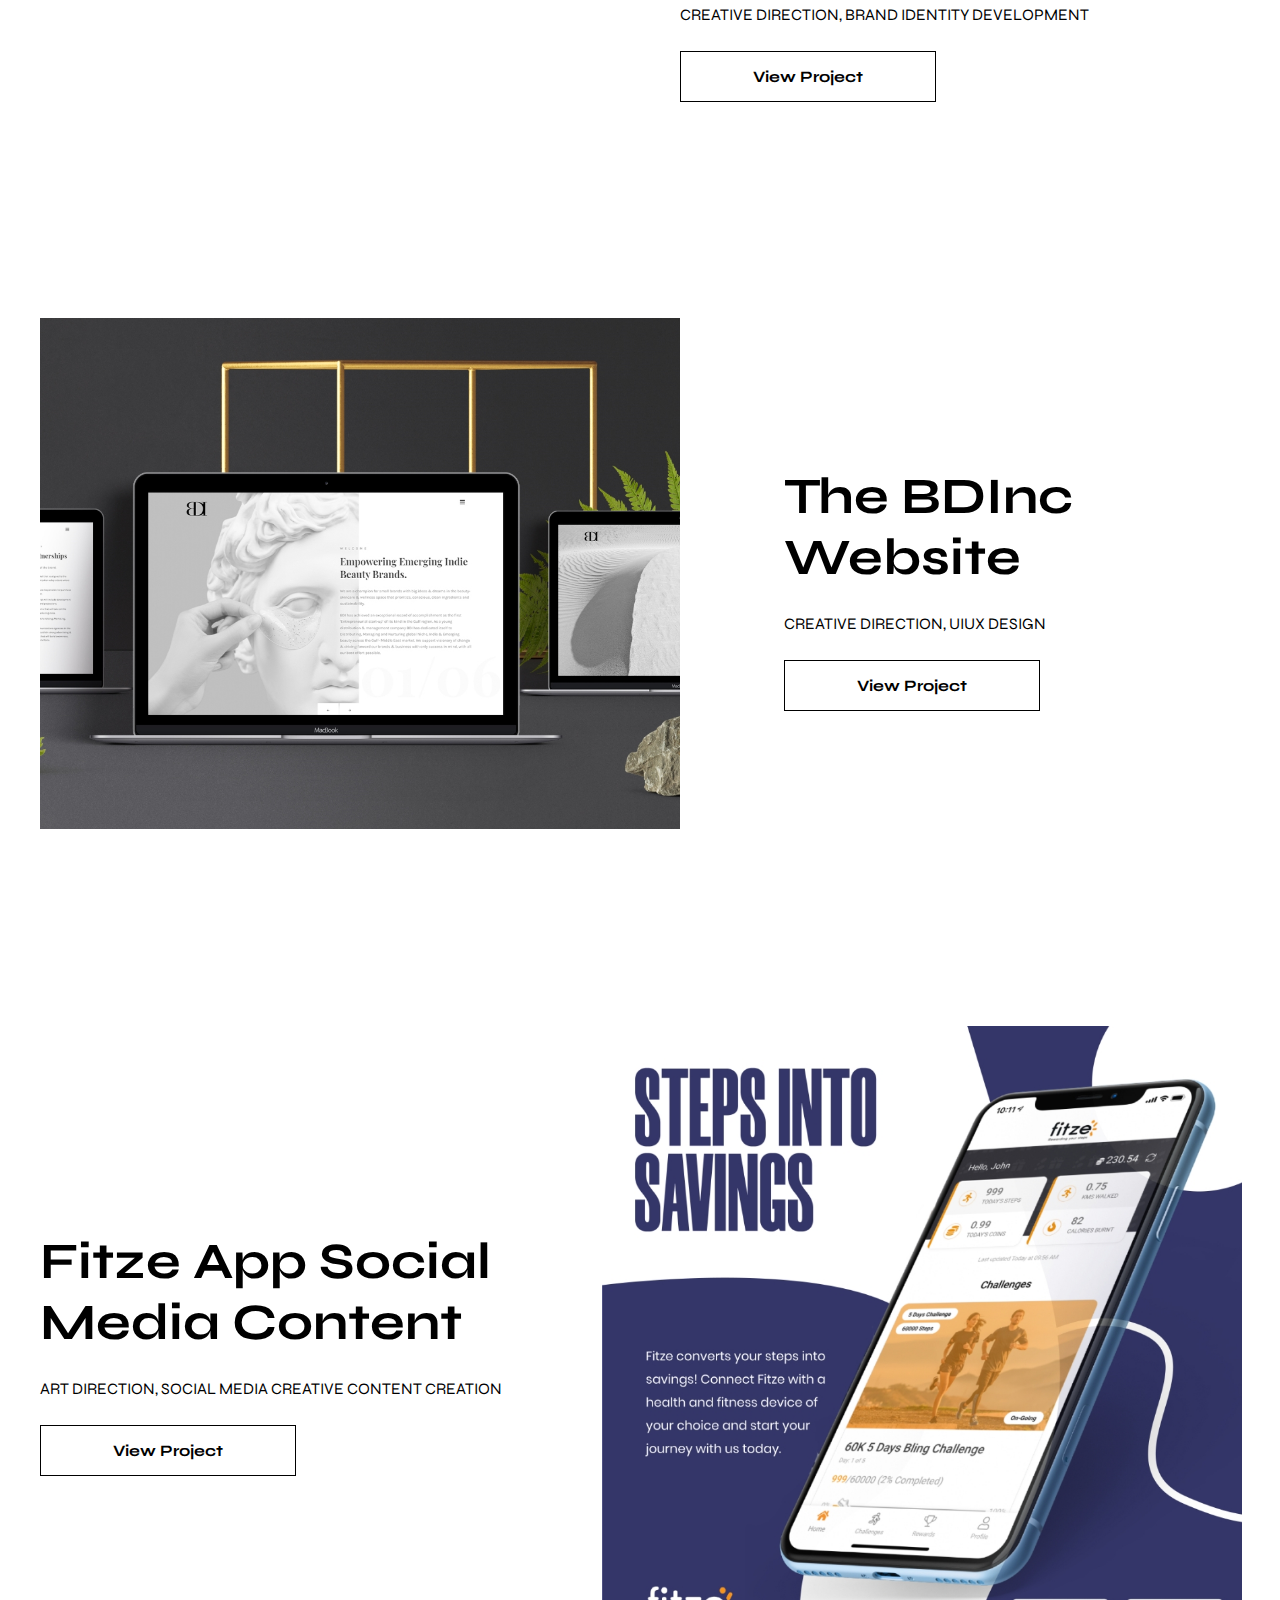
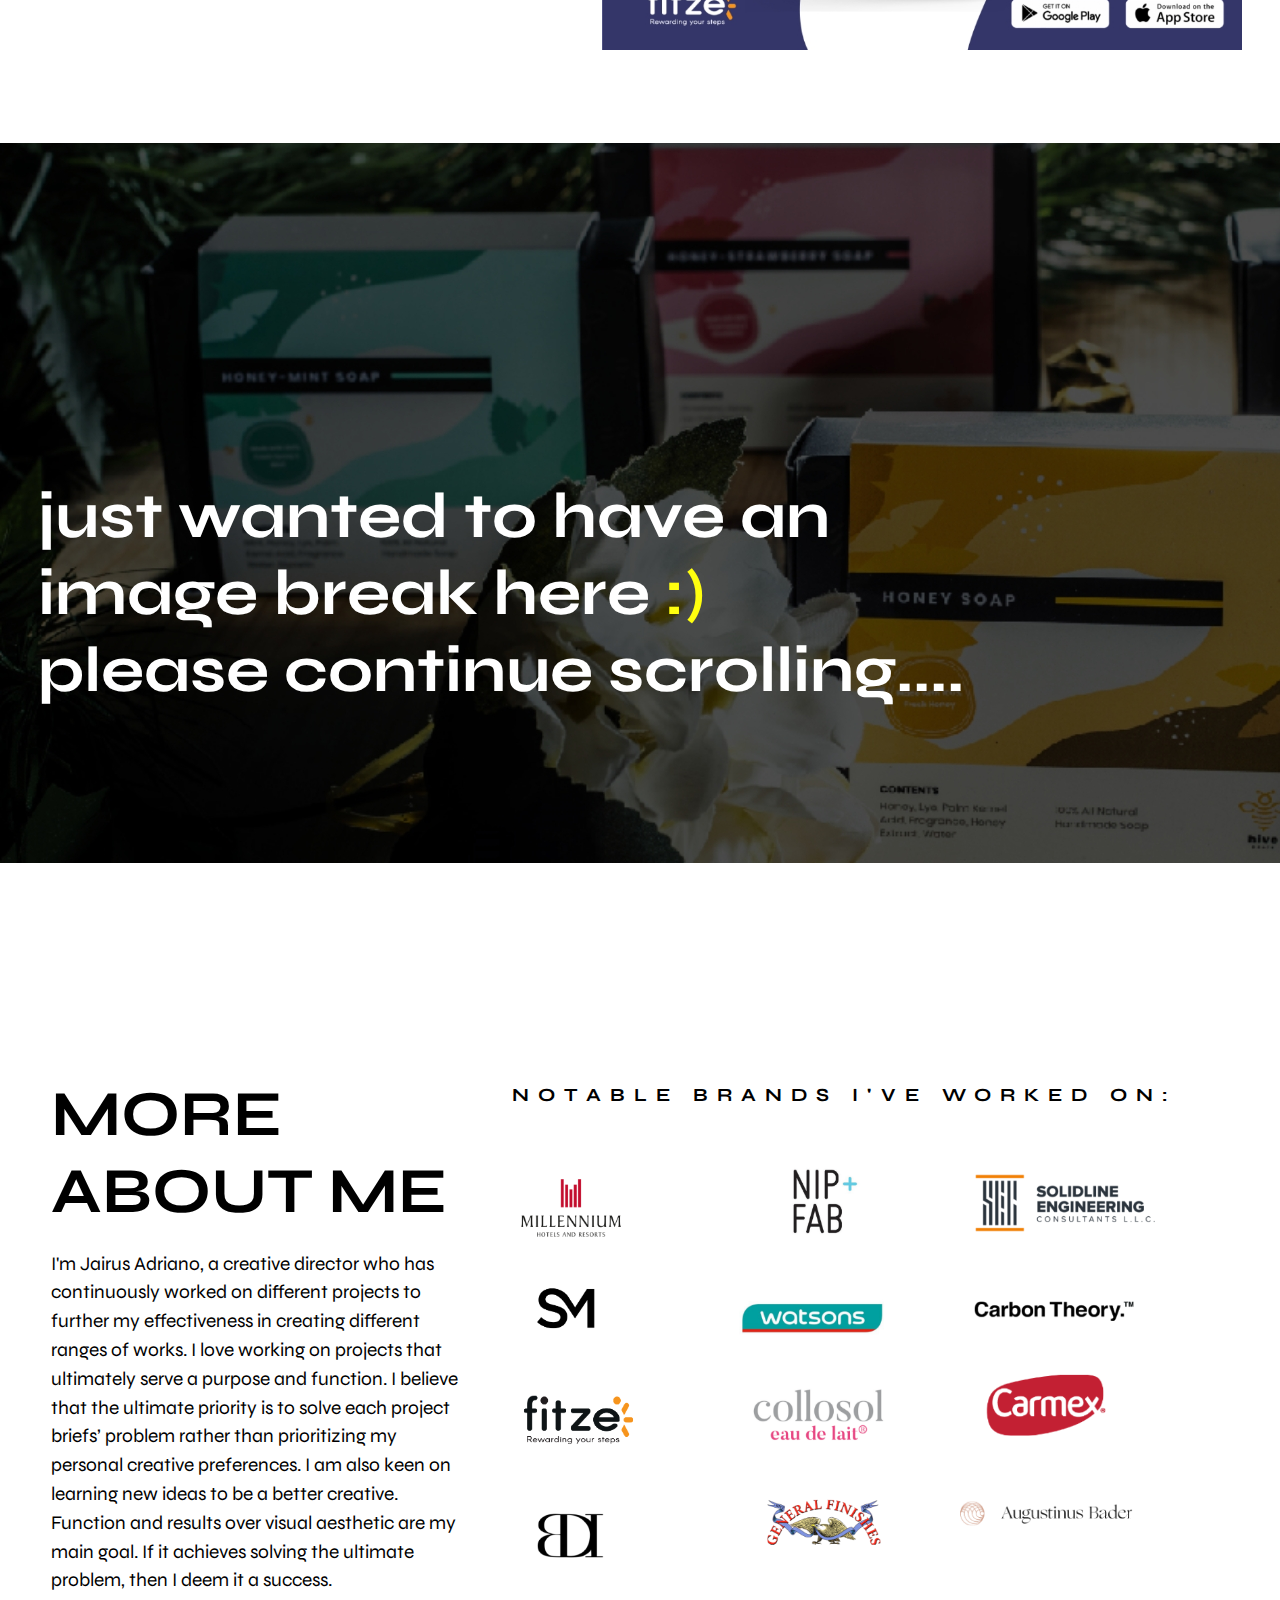
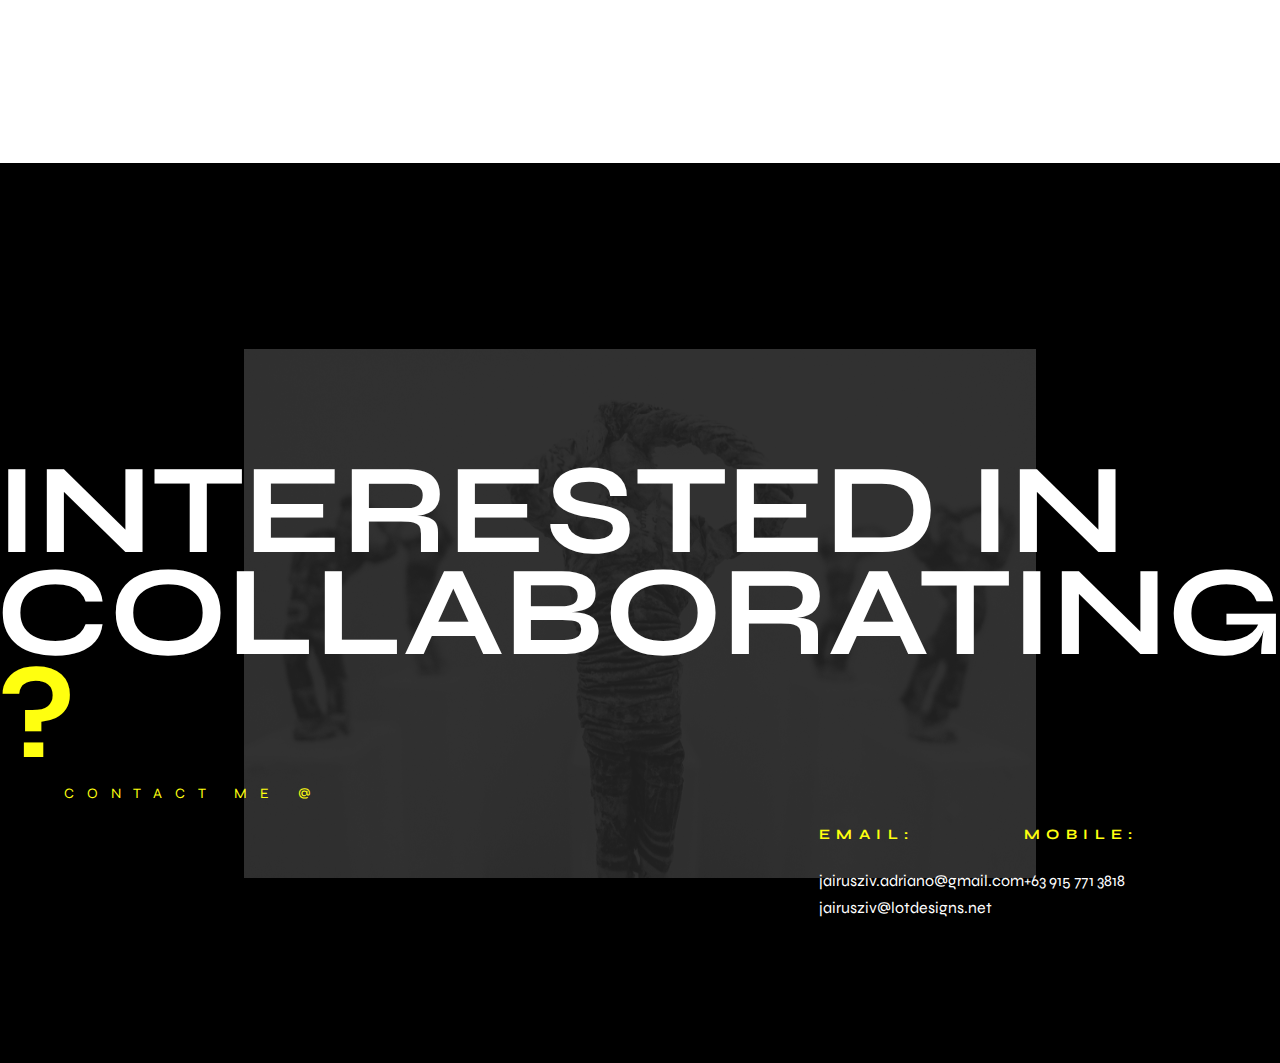
==== commit 2719bd1c: "Update index.html" ====
--- a/index.html
+++ b/index.html
@@ -1,8 +1,3 @@
-<!DOCTYPE html>
-<!--[if lt IE 7]>      <html class="no-js lt-ie9 lt-ie8 lt-ie7"> <![endif]-->
-<!--[if IE 7]>         <html class="no-js lt-ie9 lt-ie8"> <![endif]-->
-<!--[if IE 8]>         <html class="no-js lt-ie9"> <![endif]-->
-<!--[if gt IE 8]>      <html class="no-js"> <!--<![endif]-->
 <html>
     <head>
         <meta charset="utf-8">
@@ -253,4 +248,4 @@
             contactObserver.observe(document.querySelector('#contact'));
         </script>
     </body>
-</html>+</html>
--- a/css/style.css
+++ b/css/style.css
@@ -1 +1 @@
-body{font-family:"Syne",sans-serif;border:0;margin:0;padding:0;max-width:100vw;overflow-x:hidden}.logo{width:150px !important;height:150px !important;transform:scale(0.4);transition:.3s;cursor:pointer;fill:#fff}.logo:hover{transform:scale(0.35);fill:#ffff0f}.menu-active{transform:translateX(0)}menu{transform:translateX(-100vw);transition:.3s;z-index:9999;border:0;margin:0;padding:0;position:fixed;display:flex;width:100vw;height:100vh}menu section-left{width:30%;background-image:url("../assets/Menu/menu-bg.jpg");background-size:cover}menu section-right{padding-top:5vh;width:70%;background:#000}menu section-right ul li{padding-right:5%;padding-left:5%;list-style:none;color:#fff;width:90%;min-height:10vh;display:flex;justify-content:end}menu section-right ul li .exit-menu{background:none;color:inherit;border:#fff 2px solid;border-radius:50%;padding:0;outline:inherit;width:80px;height:80px;cursor:pointer;display:flex;justify-content:center;align-items:center;transition:.2s}menu section-right ul li .exit-menu span{content:" ";width:40px;height:40px}menu section-right ul li .exit-menu span::before{content:" ";width:3px;height:40px;transform:rotate(45deg);background:#ffff0f;display:inline-block;position:absolute}menu section-right ul li .exit-menu span::after{content:" ";width:3px;height:40px;transform:rotate(-45deg);background:#ffff0f;display:inline-block;position:absolute}menu section-right ul li .exit-menu:hover{transform:scale(0.8);border-color:#ffff0f;background:#7a7a7a}menu section-right ul li a{font-size:7rem;font-weight:bold;text-decoration:none;color:#fff;transition:.2s}menu section-right ul li a:hover{color:#ffff0f;padding-right:2.5rem}header{width:100vw;height:20vh;position:fixed;z-index:100;display:flex}header section-left{width:50%}header section-right{width:50%;display:flex;justify-content:flex-end}header section-right .menu-button{background:none;color:inherit;border:none;padding:0;outline:inherit;width:150px;height:150px;cursor:pointer;padding-right:2vw;padding-top:3vh;transition:.3s}header section-right .menu-button div:nth-child(1){width:40px;height:3px;background:#fff;content:" ";color:#fff;border:none;transition:.3s}header section-right .menu-button div:nth-child(2){width:40px;height:3px;background:#ffff0f;content:" ";color:#fff;margin-top:10px;border:none;transition:.3s}header section-right .menu-button div:nth-child(3){width:40px;height:3px;background:#fff;content:" ";color:#fff;margin-top:10px;border:none;transition:.3s}header section-right .menu-button:hover{transform:rotate(90deg) translate(50px, 40px)}header section-right .menu-button:hover div:nth-child(1){height:6px;border-top:1px #000;border-left:1px #000;border-right:1px #000}header section-right .menu-button:hover div:nth-child(2){height:12px;margin-top:0;border-left:1px #000;border-right:1px #000}header section-right .menu-button:hover div:nth-child(3){height:6px;margin-top:0;border-bottom:1px #000;border-left:1px #000;border-right:1px #000}.header-dark section-left .header-logo{fill:#000}.header-dark section-right .menu-button div:nth-child(1),.header-dark section-right .menu-button div:nth-child(3){background:#000;color:#000}section#home{background:#000;width:100vw;height:100vh;display:flex;color:#fff}section#home section-left{width:60%;height:100vh;display:flex;align-items:flex-end}section#home section-left .hero-content{z-index:2;margin-bottom:5vh;margin-left:3vw}section#home section-left .hero-content .hero-title{margin-bottom:.1vh;font-size:7em;text-transform:uppercase;line-height:.85em}section#home section-left .hero-content .hero-title .indent{color:#ffff0f}section#home section-left .hero-content .hero-sub{color:#ffff0f;font-weight:400}section#home section-left .home-hero{z-index:1;padding-left:2vw;float:right;width:30vw;margin-bottom:3vh}section#home section-right{z-index:0;width:40%;height:100vh;background:url("../assets/Home/home-bg.jpg");background-size:cover}section#break-marquee{width:100vw;height:15vh;display:flex;justify-content:center;align-items:center;border-top:1px solid #7a7a7a;border-bottom:1px solid #7a7a7a;background-color:#000}section#break-marquee marquee{color:#fff;height:auto;font-size:3em;font-weight:bold}section#works{width:100vw;min-height:120vh}section#works .work-title{width:100%;margin-top:15vh;margin-bottom:15vh;text-align:center;font-size:4em;text-transform:uppercase}section#works #portfolio li{list-style:none}section#works #portfolio .portfolio-item{width:100%;min-height:80vh;display:flex;justify-content:center;align-items:center;margin-bottom:5vh}section#works #portfolio .portfolio-item .portfolio-content-container{width:40%}section#works #portfolio .portfolio-item .portfolio-content-container .portfolio-item-title{font-size:3.2em;margin-bottom:.1em}section#works #portfolio .portfolio-item .portfolio-content-container .portfolio-item-sub{font-size:1em;text-transform:uppercase;font-weight:400}section#works #portfolio .portfolio-item .portfolio-content-container .portfolio-item-cta{display:block;width:20vw;text-align:center;color:#000;text-decoration:none;transition:.25s}section#works #portfolio .portfolio-item .portfolio-content-container .portfolio-item-cta .portfolio-item-cta-label{transition:.25s;width:auto;border:1px solid #000;padding:15px}section#works #portfolio .portfolio-item .portfolio-content-container .portfolio-item-cta:hover{color:#fff;background:#000}section#works #portfolio .portfolio-item .portfolio-content-container .portfolio-item-cta:hover .portfolio-item-cta-label{border:#fff 1px solid}section#works #portfolio .portfolio-item .portfolio-preview-container{width:60%;display:flex}section#works #portfolio .portfolio-item .portfolio-preview-container .portfolio-preview-image-container{width:50vw}section#works #portfolio .portfolio-item .portfolio-preview-container .portfolio-preview-image-container img{width:100%;height:auto;transition:.2s}section#works #portfolio .portfolio-item .portfolio-preview-container .portfolio-preview-image-container:hover img{transform:scale(1.025)}section#works #portfolio .portfolio-item .portfolio-preview-container.portfolio-image-left{justify-content:start}section#works #portfolio .portfolio-item .portfolio-preview-container.portfolio-image-right{justify-content:flex-end;margin:3vw}section#works #portfolio #bdi{padding-top:10vh}section#works #portfolio li ul .portfolio-item-half{width:50vw;display:flex;align-items:center}section#works #portfolio li ul .portfolio-item-half .portfolio-preview-image-container{width:40vw}section#works #portfolio li ul .portfolio-item-half .portfolio-preview-image-container img{width:100%;height:auto;transition:.2s}section#works #portfolio li ul .portfolio-item-half .portfolio-preview-image-container:hover img{transform:scale(1.025)}section#works #portfolio li ul .portfolio-item-half .portfolio-title-container{width:100%}section#works #portfolio li ul .portfolio-item-half .portfolio-title-container .portfolio-item-title{font-size:3.1em;margin-bottom:.1em}section#works #portfolio li ul .portfolio-item-half .portfolio-title-container .portfolio-item-sub{font-size:1em;text-transform:uppercase;font-weight:400}section#works #portfolio li ul .portfolio-item-half .portfolio-title-container .portfolio-item-cta{display:block;width:20vw;text-align:center;color:#000;text-decoration:none;transition:.25s}section#works #portfolio li ul .portfolio-item-half .portfolio-title-container .portfolio-item-cta .portfolio-item-cta-label{transition:.25s;width:auto;border:1px solid #000;padding:15px}section#works #portfolio li ul .portfolio-item-half .portfolio-title-container .portfolio-item-cta:hover{color:#fff;background:#000}section#works #portfolio li ul .portfolio-item-half .portfolio-title-container .portfolio-item-cta:hover .portfolio-item-cta-label{border:#fff 1px solid}section#page-break{width:100vw;height:80vh;background:url("../assets/Home/image-page-break.jpg");display:flex;align-items:center}section#page-break h3{padding-top:20vh;padding-left:3vw;padding-right:3vw;color:#fff;font-size:4em}section#about{display:flex;max-width:100vw;min-height:100vh;align-items:center;justify-content:center}section#about section-left{width:40%}section#about section-left .about-content-container{padding-left:4vw;padding-right:4vw}section#about section-left .about-content-container h3{font-size:4em;text-transform:uppercase;margin-bottom:.25em}section#about section-left .about-content-container p{font-size:1.2em;line-height:1.5em}section#about section-right{width:60%;display:flex;align-items:center;justify-content:center;flex-direction:column}section#about section-right h3{text-align:left;width:100%;text-transform:uppercase;letter-spacing:9px}section#about section-right .about-logos-container{margin-top:2.5vh}section#about section-right .about-logos-container img{width:85%}footer{width:100vw;min-height:100vh;color:#fff;display:flex;justify-content:center;align-items:center;flex-direction:column;background-color:#000}footer::after{content:" ";position:absolute;width:100vw;height:100vh;background:url("../assets/Home/contact-hero.jpg") no-repeat center;filter:brightness(0.5);opacity:.4;background-size:auto;z-index:0}footer h4{z-index:1;font-size:8em;text-transform:uppercase;margin-bottom:1vh;line-height:.8em}footer .sub-title{z-index:1;width:90vw;font-size:.9em;margin-top:1vh;text-transform:uppercase;letter-spacing:1vw}footer .contact-item{z-index:1;width:90vw;display:flex;flex-direction:row;justify-content:flex-end}footer .contact-item div{min-width:15vw}footer .contact-item div h5{font-size:.9em;margin-top:1vh;text-transform:uppercase;letter-spacing:.5vw}footer .contact-item div p{line-height:1.7em}.padding-sides{padding-left:4vw;padding-right:4vw}.green-text{color:#ffff0f}section#brand-hero{width:100vw;height:100vh;background-color:#000;background-repeat:no-repeat}section#about-brand{width:92vw;padding-left:4vw;padding-right:4vw;color:#fff;background:#000;display:flex;flex-direction:row;align-items:center;min-height:50vh}section#about-brand section-left{width:50%}section#about-brand section-left .about-content-container h3{font-size:4em;text-transform:uppercase;margin-bottom:1vh}section#about-brand section-left .about-content-container p{font-size:1.4em;text-transform:uppercase}section#about-brand section-right{width:50%}section#about-brand section-right p{font-size:1.3em;line-height:1.5em}section#portfolio .full-portfolio-item{width:100vw;height:auto;-o-object-fit:contain;object-fit:contain}section#portfolio .portfolio-grid{width:100%;display:grid}section#portfolio .portfolio-grid .grid-portfolio-item-30{grid-row:1/3}section#portfolio .portfolio-grid .grid-portfolio-item-70{grid-row:2/3}section#portfolio .portfolio-grid .grid-portfolio-item-50{grid-row:1/2}brand-footer#contact{width:100vw;min-height:40vh;display:flex;flex-direction:row;align-items:center}brand-footer#contact section-left{width:70%}brand-footer#contact section-left h4{font-size:4.3em;text-transform:uppercase;margin-bottom:1vh}brand-footer#contact section-left .sub-title{font-size:1.5em;margin-top:1vh;text-transform:uppercase;letter-spacing:1em}brand-footer#contact section-right{width:30%;display:flex;flex-direction:row}brand-footer#contact section-right div{min-width:40%}brand-footer#contact section-right div h5{text-transform:uppercase;letter-spacing:.6em}+body{font-family:"Syne",sans-serif;border:0;margin:0;padding:0;max-width:100vw;overflow-x:hidden}.logo{width:150px !important;height:150px !important;transform:scale(0.4);transition:.3s;cursor:pointer;fill:#fff}.logo:hover{transform:scale(0.35);fill:#ffff0f}.menu-active{transform:translateX(0)}menu{transform:translateX(-100vw);transition:.3s;z-index:9999;border:0;margin:0;padding:0;position:fixed;display:flex;width:100vw;height:100vh}menu section-left{width:30%;background-image:url("../assets/Menu/menu-bg.jpg");background-size:cover}menu section-right{padding-top:5vh;width:70%;background:#000}menu section-right ul li{padding-right:5%;padding-left:5%;list-style:none;color:#fff;width:90%;min-height:10vh;display:flex;justify-content:end}menu section-right ul li .exit-menu{background:none;color:inherit;border:#fff 2px solid;border-radius:50%;padding:0;outline:inherit;width:80px;height:80px;cursor:pointer;display:flex;justify-content:center;align-items:center;transition:.2s}menu section-right ul li .exit-menu span{content:" ";width:40px;height:40px}menu section-right ul li .exit-menu span::before{content:" ";width:3px;height:40px;transform:rotate(45deg);background:#ffff0f;display:inline-block;position:absolute}menu section-right ul li .exit-menu span::after{content:" ";width:3px;height:40px;transform:rotate(-45deg);background:#ffff0f;display:inline-block;position:absolute}menu section-right ul li .exit-menu:hover{transform:scale(0.8);border-color:#ffff0f;background:#7a7a7a}menu section-right ul li a{font-size:7rem;font-weight:bold;text-decoration:none;color:#fff;transition:.2s}menu section-right ul li a:hover{color:#ffff0f;padding-right:2.5rem}header{width:100vw;height:20vh;position:fixed;z-index:100;display:flex}header section-left{width:50%}header section-right{width:50%;display:flex;justify-content:flex-end}header section-right .menu-button{background:none;color:inherit;border:none;padding:0;outline:inherit;width:150px;height:150px;cursor:pointer;padding-right:2vw;padding-top:3vh;transition:.3s}header section-right .menu-button div:nth-child(1){width:40px;height:3px;background:#fff;content:" ";color:#fff;border:none;transition:.3s}header section-right .menu-button div:nth-child(2){width:40px;height:3px;background:#ffff0f;content:" ";color:#fff;margin-top:10px;border:none;transition:.3s}header section-right .menu-button div:nth-child(3){width:40px;height:3px;background:#fff;content:" ";color:#fff;margin-top:10px;border:none;transition:.3s}header section-right .menu-button:hover{transform:rotate(90deg) translate(50px, 40px)}header section-right .menu-button:hover div:nth-child(1){height:6px;border-top:1px #000;border-left:1px #000;border-right:1px #000}header section-right .menu-button:hover div:nth-child(2){height:12px;margin-top:0;border-left:1px #000;border-right:1px #000}header section-right .menu-button:hover div:nth-child(3){height:6px;margin-top:0;border-bottom:1px #000;border-left:1px #000;border-right:1px #000}.header-dark section-left .header-logo{fill:#000}.header-dark section-right .menu-button div:nth-child(1),.header-dark section-right .menu-button div:nth-child(3){background:#000;color:#000}section#home{background:#000;width:100vw;height:100vh;display:flex;color:#fff}section#home section-left{width:60%;height:100vh;display:flex;align-items:flex-end}section#home section-left .hero-content{z-index:2;margin-bottom:5vh;margin-left:3vw}section#home section-left .hero-content .hero-title{margin-bottom:.1vh;font-size:7em;text-transform:uppercase;line-height:.85em}section#home section-left .hero-content .hero-title .indent{color:#ffff0f}section#home section-left .hero-content .hero-sub{color:#ffff0f;font-weight:400}section#home section-left .home-hero{z-index:1;padding-left:2vw;float:right;width:30vw;margin-bottom:3vh}section#home section-right{z-index:0;width:40%;height:100vh;background:url("../assets/Home/home-bg.jpg");background-size:cover}section#break-marquee{width:100vw;height:15vh;display:flex;justify-content:center;align-items:center;border-top:1px solid #7a7a7a;border-bottom:1px solid #7a7a7a;background-color:#000}section#break-marquee marquee{color:#fff;height:auto;font-size:3em;font-weight:bold}section#works{width:100vw;min-height:120vh}section#works .work-title{width:100%;margin-top:15vh;margin-bottom:15vh;text-align:center;font-size:4em;text-transform:uppercase}section#works #portfolio li{list-style:none}section#works #portfolio .portfolio-item{width:100%;min-height:80vh;display:flex;justify-content:center;align-items:center;margin-bottom:5vh}section#works #portfolio .portfolio-item .portfolio-content-container{width:40%}section#works #portfolio .portfolio-item .portfolio-content-container .portfolio-item-title{font-size:3.2em;margin-bottom:.1em}section#works #portfolio .portfolio-item .portfolio-content-container .portfolio-item-sub{font-size:1em;text-transform:uppercase;font-weight:400}section#works #portfolio .portfolio-item .portfolio-content-container .portfolio-item-cta{display:block;width:20vw;text-align:center;color:#000;text-decoration:none;transition:.25s}section#works #portfolio .portfolio-item .portfolio-content-container .portfolio-item-cta .portfolio-item-cta-label{transition:.25s;width:auto;border:1px solid #000;padding:15px}section#works #portfolio .portfolio-item .portfolio-content-container .portfolio-item-cta:hover{color:#fff;background:#000}section#works #portfolio .portfolio-item .portfolio-content-container .portfolio-item-cta:hover .portfolio-item-cta-label{border:#fff 1px solid}section#works #portfolio .portfolio-item .portfolio-preview-container{width:60%;display:flex}section#works #portfolio .portfolio-item .portfolio-preview-container .portfolio-preview-image-container{width:50vw}section#works #portfolio .portfolio-item .portfolio-preview-container .portfolio-preview-image-container img{width:100%;height:auto;transition:.2s}section#works #portfolio .portfolio-item .portfolio-preview-container .portfolio-preview-image-container:hover img{transform:scale(1.025)}section#works #portfolio .portfolio-item .portfolio-preview-container.portfolio-image-left{justify-content:start}section#works #portfolio .portfolio-item .portfolio-preview-container.portfolio-image-right{justify-content:flex-end;margin:3vw}section#works #portfolio #bdi{padding-top:10vh}section#works #portfolio li ul .portfolio-item-half{width:50vw;display:flex;align-items:center}section#works #portfolio li ul .portfolio-item-half .portfolio-preview-image-container{width:40vw}section#works #portfolio li ul .portfolio-item-half .portfolio-preview-image-container img{width:100%;height:auto;transition:.2s}section#works #portfolio li ul .portfolio-item-half .portfolio-preview-image-container:hover img{transform:scale(1.025)}section#works #portfolio li ul .portfolio-item-half .portfolio-title-container{width:100%}section#works #portfolio li ul .portfolio-item-half .portfolio-title-container .portfolio-item-title{font-size:3.1em;margin-bottom:.1em}section#works #portfolio li ul .portfolio-item-half .portfolio-title-container .portfolio-item-sub{font-size:1em;text-transform:uppercase;font-weight:400}section#works #portfolio li ul .portfolio-item-half .portfolio-title-container .portfolio-item-cta{display:block;width:20vw;text-align:center;color:#000;text-decoration:none;transition:.25s}section#works #portfolio li ul .portfolio-item-half .portfolio-title-container .portfolio-item-cta .portfolio-item-cta-label{transition:.25s;width:auto;border:1px solid #000;padding:15px}section#works #portfolio li ul .portfolio-item-half .portfolio-title-container .portfolio-item-cta:hover{color:#fff;background:#000}section#works #portfolio li ul .portfolio-item-half .portfolio-title-container .portfolio-item-cta:hover .portfolio-item-cta-label{border:#fff 1px solid}section#page-break{width:100vw;height:80vh;background:url("../assets/Home/image-page-break.jpg");display:flex;align-items:center}section#page-break h3{padding-top:20vh;padding-left:3vw;padding-right:3vw;color:#fff;font-size:4em}section#about{display:flex;max-width:100vw;min-height:100vh;align-items:center;justify-content:center}section#about section-left{width:40%}section#about section-left .about-content-container{padding-left:4vw;padding-right:4vw}section#about section-left .about-content-container h3{font-size:4em;text-transform:uppercase;margin-bottom:.25em}section#about section-left .about-content-container p{font-size:1.2em;line-height:1.5em}section#about section-right{width:60%;display:flex;align-items:center;justify-content:center;flex-direction:column}section#about section-right h3{text-align:left;width:100%;text-transform:uppercase;letter-spacing:9px}section#about section-right .about-logos-container{margin-top:2.5vh}section#about section-right .about-logos-container img{width:85%}footer{width:100vw;min-height:100vh;color:#fff;display:flex;justify-content:center;align-items:center;flex-direction:column;background-color:#000}footer::after{content:" ";position:absolute;width:100vw;height:100vh;background:url("../assets/Home/contact-hero.jpg") no-repeat center;filter:brightness(0.5);opacity:.4;background-size:auto;z-index:0}footer h4{z-index:1;font-size:8em;text-transform:uppercase;margin-bottom:1vh;line-height:.8em}footer .sub-title{z-index:1;width:90vw;font-size:.9em;margin-top:1vh;text-transform:uppercase;letter-spacing:1vw}footer .contact-item{z-index:1;width:90vw;display:flex;flex-direction:row;justify-content:flex-end}footer .contact-item div{min-width:15vw}footer .contact-item div h5{font-size:.9em;margin-top:1vh;text-transform:uppercase;letter-spacing:.5vw}footer .contact-item div p{line-height:1.7em}.padding-sides{padding-left:4vw;padding-right:4vw}.green-text{color:#ffff0f}section#brand-hero{width:100vw;height:100vh;background-color:#000;background-repeat:no-repeat}section#about-brand{width:92vw;padding-left:4vw;padding-right:4vw;color:#fff;background:#000;display:flex;flex-direction:row;align-items:center;min-height:50vh}section#about-brand section-left{width:50%}section#about-brand section-left .about-content-container h3{font-size:4em;text-transform:uppercase;margin-bottom:1vh}section#about-brand section-left .about-content-container p{font-size:1.4em;text-transform:uppercase}section#about-brand section-right{width:50%}section#about-brand section-right p{font-size:1.3em;line-height:1.5em}section#portfolio .full-portfolio-item{width:100vw;height:auto;-o-object-fit:contain;object-fit:contain}section#portfolio .portfolio-grid{width:100%;display:grid}section#portfolio .portfolio-grid .grid-portfolio-item-30{grid-row:1/3}section#portfolio .portfolio-grid .grid-portfolio-item-70{grid-row:2/3}section#portfolio .portfolio-grid .grid-portfolio-item-50{grid-row:1/2}brand-footer#contact{width:100vw;min-height:40vh;display:flex;flex-direction:row;align-items:center}brand-footer#contact section-left{width:70%}brand-footer#contact section-left h4{font-size:4.3em;text-transform:uppercase;margin-bottom:1vh}brand-footer#contact section-left .sub-title{font-size:1.5em;margin-top:1vh;text-transform:uppercase;letter-spacing:1em}brand-footer#contact section-right{width:30%;display:flex;flex-direction:row}brand-footer#contact section-right div{min-width:40%}brand-footer#contact section-right div h5{text-transform:uppercase;letter-spacing:.6em}@media only screen and (max-width: 768px){body{max-width:100%;overflow-x:hidden}menu section-left{background:#000}menu section-right ul li a{font-size:2.5rem}menu section-right ul li:nth-child(2){padding-top:5vh}section{max-width:100vw;overflow-x:hidden}footer{max-width:100vw;overflow-x:hidden}footer h4{font-size:2.3em;width:100%;text-align:center}footer .contact-item{width:auto;flex-direction:column;width:90%}header section-right .menu-button{padding-top:5vh;padding-right:0;width:100px;height:100px}section#home section-left .hero-content .hero-title{font-size:4em}section#home section-left .home-hero{width:50vw;right:5vw;top:20vh;position:absolute}section#home section-right{z-index:0;position:absolute;width:100%}section#works .work-title{margin-top:5vh;margin-bottom:5vh;font-size:3em}section#works ul#portfolio{padding:1em;margin:0}section#works ul#portfolio .portfolio-item{flex-direction:column}section#works ul#portfolio .portfolio-item .portfolio-content-container{width:100%;height:-webkit-max-content;height:-moz-max-content;height:max-content}section#works ul#portfolio .portfolio-item .portfolio-content-container .portfolio-item-cta{width:-webkit-max-content;width:-moz-max-content;width:max-content}section#works ul#portfolio .portfolio-item .portfolio-preview-container{width:100%;height:-webkit-max-content;height:-moz-max-content;height:max-content}section#works ul#portfolio .portfolio-item .portfolio-preview-container .portfolio-preview-image-container{width:100%}section#works ul#portfolio #lot-designs,section#works ul#portfolio #nip-fab{flex-direction:column-reverse}section#works ul#portfolio li ul{flex-direction:column;padding:0;margin:0}section#works ul#portfolio li ul li.portfolio-item-half{width:100%}section#works ul#portfolio li ul li.portfolio-item-half .portfolio-title-container{width:100%;height:-webkit-max-content;height:-moz-max-content;height:max-content}section#works ul#portfolio li ul li.portfolio-item-half .portfolio-title-container .portfolio-item-cta{width:-webkit-max-content;width:-moz-max-content;width:max-content}section#works ul#portfolio li ul li.portfolio-item-half .portfolio-preview-image-container{width:100%}section#page-break{min-height:40vh;height:auto}section#page-break h3{font-size:2.5em;padding-top:10vh;padding-bottom:10vh}section#about{flex-direction:column}section#about section-left{width:100%}section#about section-right{width:100%;padding-bottom:5vh}section#about section-right h3{width:100%;text-align:center}section#about section-right .about-logos-container{display:flex;justify-content:center;align-items:center}section#brand-hero{width:100%;padding-top:25vh;background-position:bottom !important;height:20vh;background-repeat:no-repeat !important}section#about-brand{width:94%;overflow-x:hidden;flex-direction:column;padding:3%;margin:0}section#about-brand section-left{width:100%}section#about-brand section-left .about-content-container h3{font-size:2.5em}section#about-brand section-right{width:100%}section#portfolio{width:100%;overflow-x:hidden}brand-footer#contact{flex-direction:column;padding:0;margin:0}brand-footer#contact section-left{width:94%}brand-footer#contact section-left .padding-sides{padding:3%}brand-footer#contact section-left h4{font-size:2.1em !important}brand-footer#contact section-left .sub-title{letter-spacing:.3em}brand-footer#contact section-right{width:auto;flex-direction:column;width:90%}}